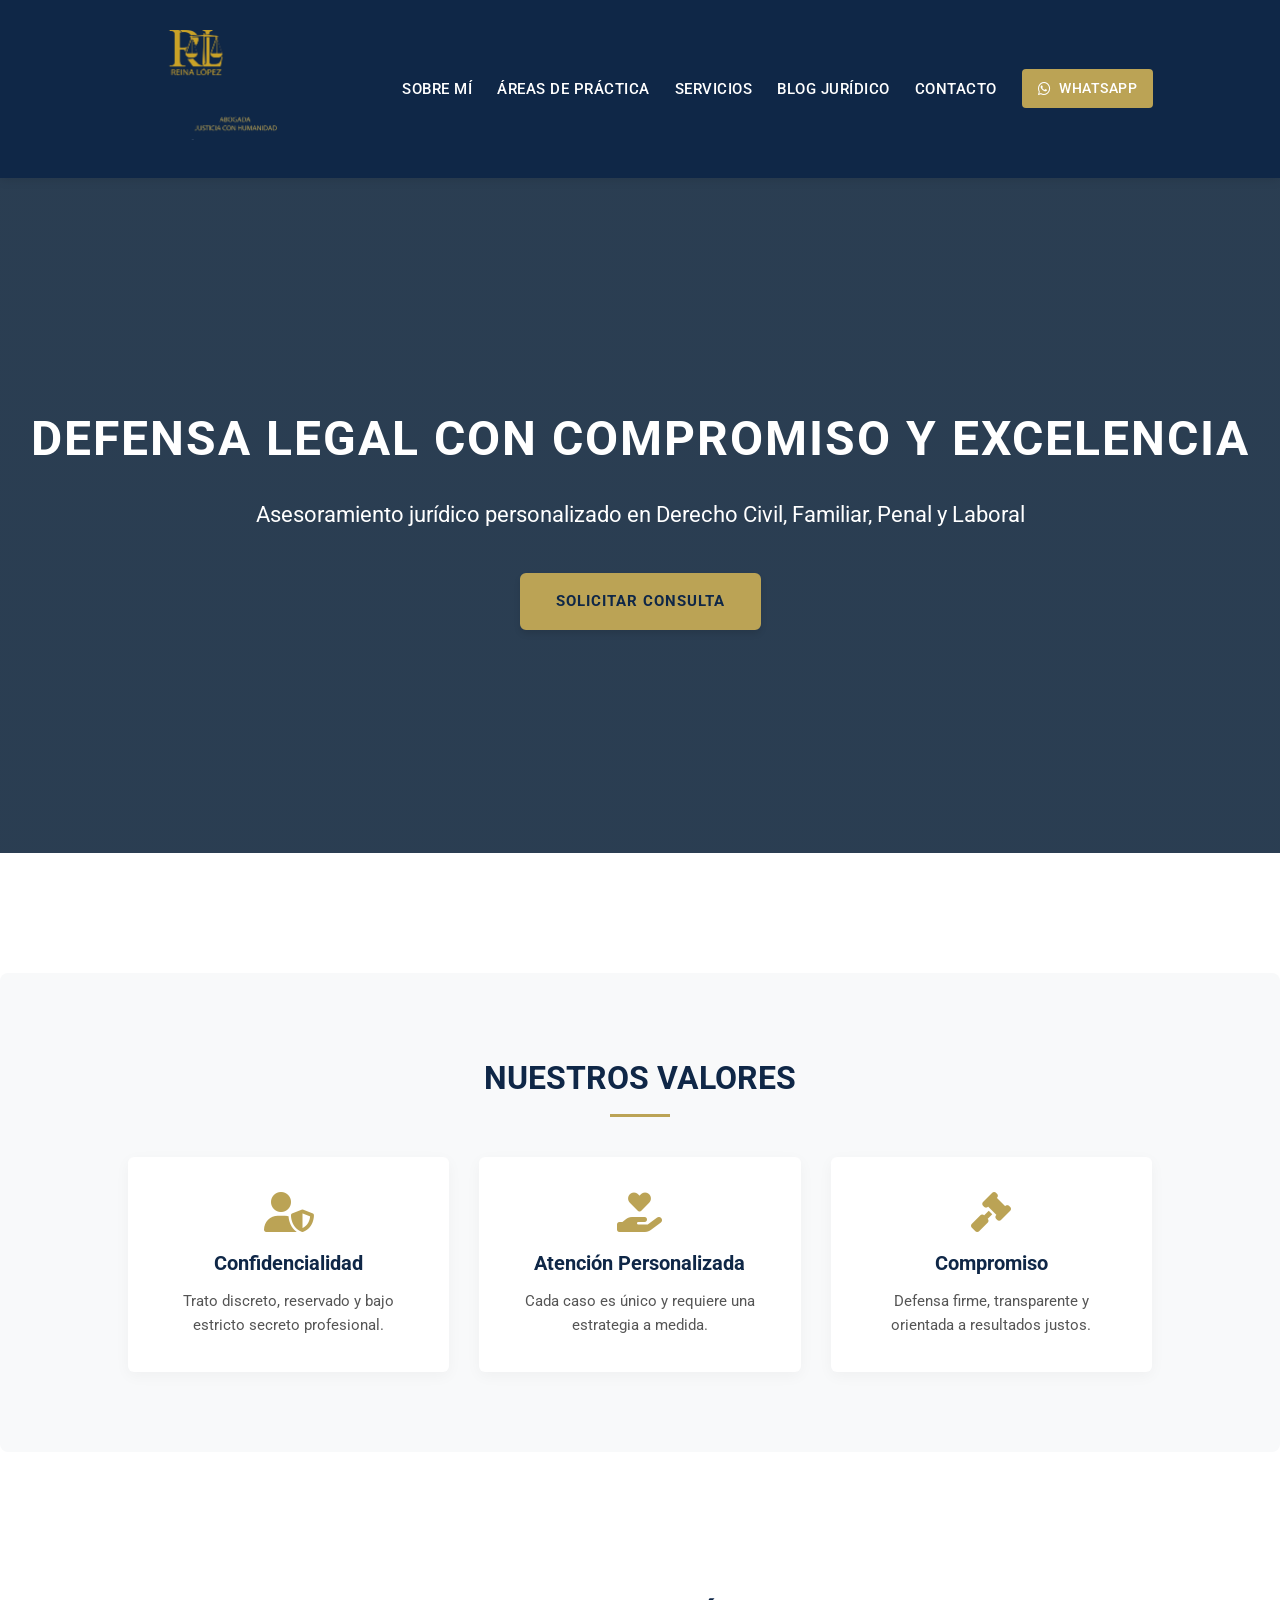
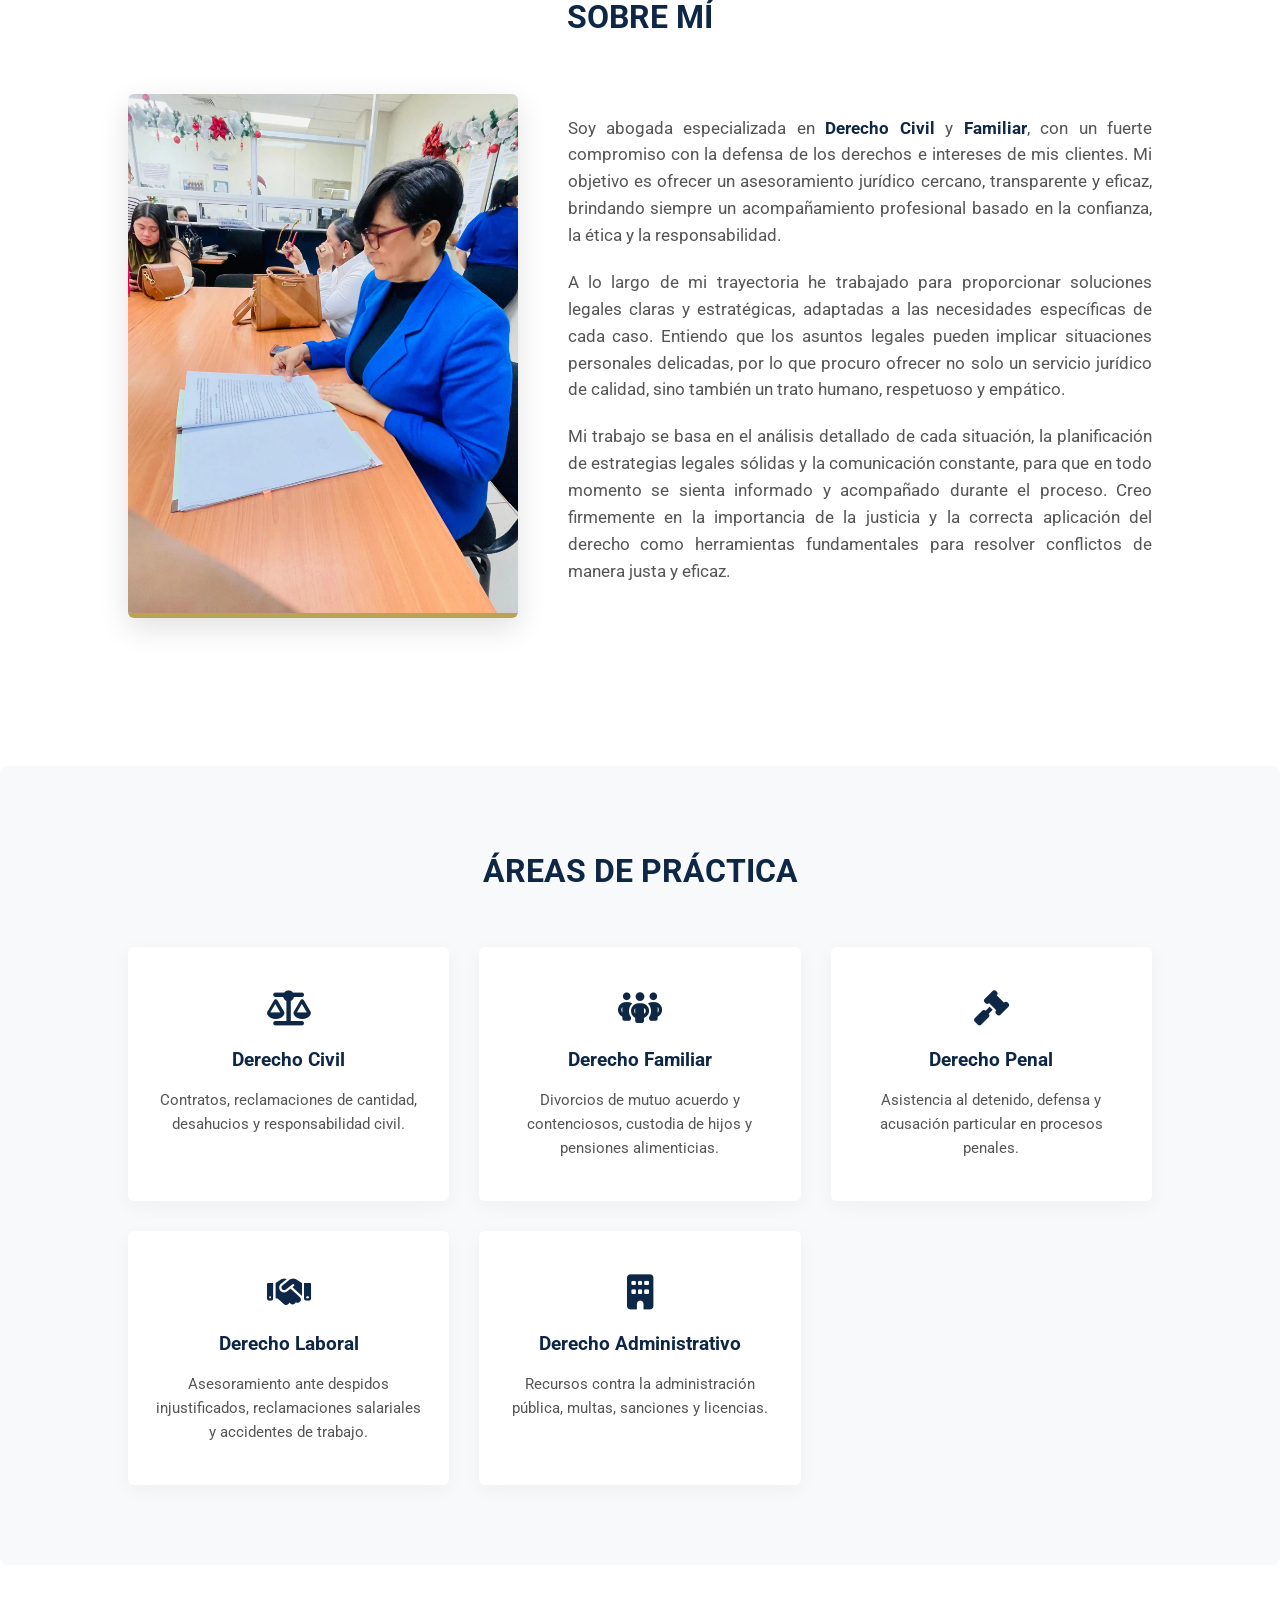
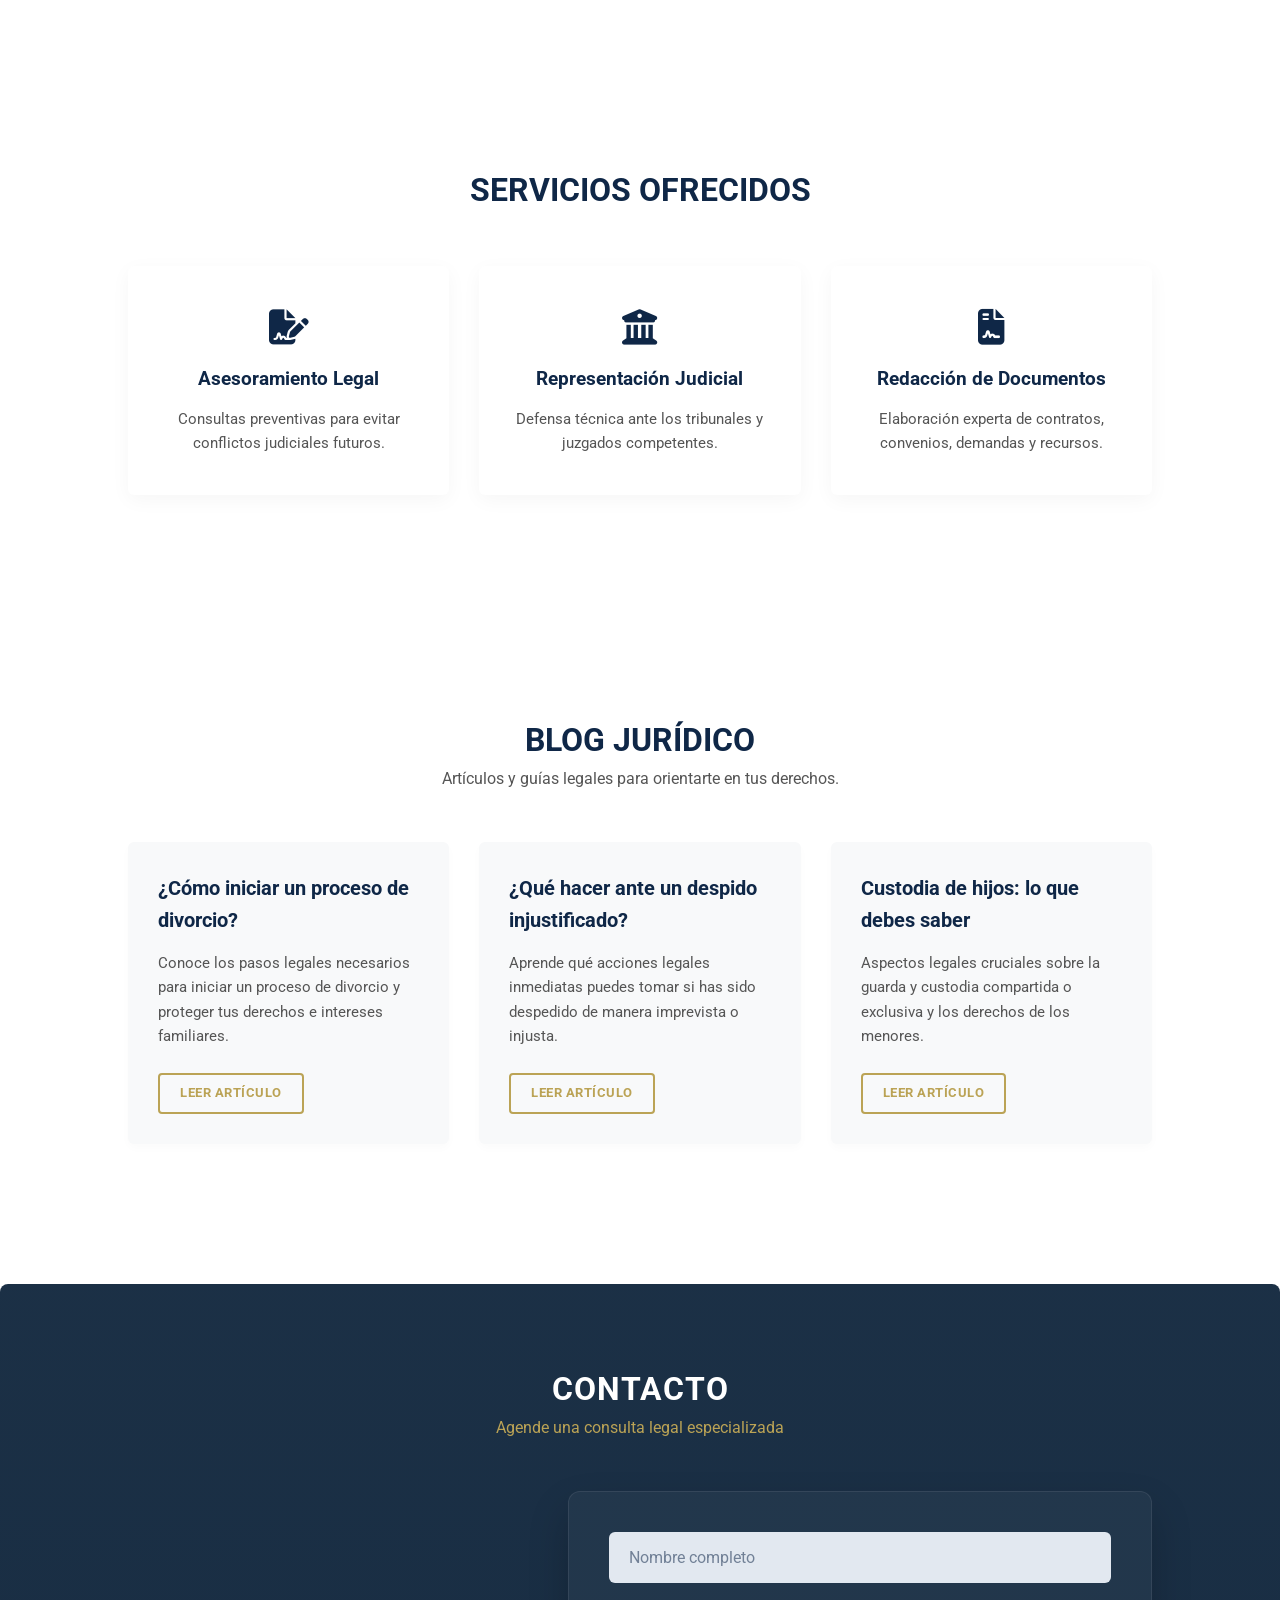
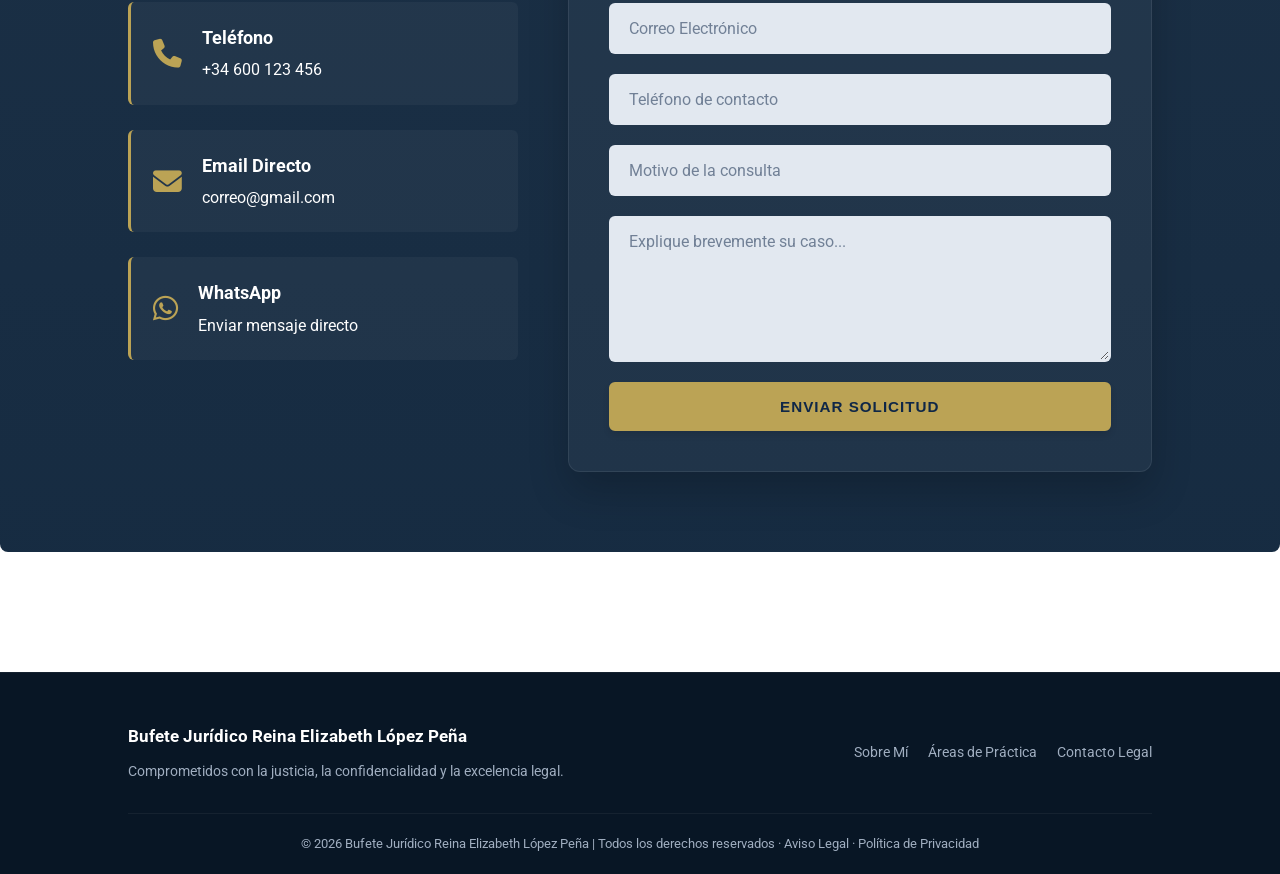
==== index.html @ 54a1da3b "Update logo image and fix HTML structure" ====
<!DOCTYPE html>
<html lang="es">
<head>
    <meta charset="UTF-8">
    <title>Abogada Reina Elisabeth López Peña | Bufete Jurídico</title>
    <meta name="viewport" content="width=device-width, initial-scale=1.0">
    <meta name="description" content="Asesoramiento jurídico personalizado con compromiso y excelencia. Especialista en Derecho Civil, Familiar, Penal y Laboral.">
    <link rel="stylesheet" href="styles.css">
    
    <link href="https://fonts.googleapis.com/css2?family=Roboto:wght@400;500;700&display=swap" rel="stylesheet">

    <link rel="stylesheet" href="https://cdnjs.cloudflare.com/ajax/libs/font-awesome/6.5.1/css/all.min.css">
</head>

<body>

    <nav>
        <div class="logo">
            <img src="img/logo_abogadaReinaLopez.png" class="logo-img" alt="Logotipo Bufete Jurídico López Peña">
        </div>

        <ul class="nav-links" id="navLinks">
            <li><a href="#nosotros">Sobre Mí</a></li>
            <li><a href="#areas">Áreas de Práctica</a></li>
            <li><a href="#servicios">Servicios</a></li>
            <li><a href="#blog">Blog Jurídico</a></li> <li><a href="#contacto">Contacto</a></li>
            
            <li class="mobile-whatsapp">
                <a href="https://wa.me/50489192938" target="_blank" rel="noopener" class="social-btn" aria-label="Contactar por WhatsApp con la abogada Reina Elisabeth López Peña">
                    <i class="fa-brands fa-whatsapp" aria-hidden="true"></i> WhatsApp
                </a>
            </li>
        </ul>
        <div class="hamburger" onclick="toggleMenu()" aria-label="Abrir menú de navegación">☰</div>
    </nav>

    <header class="hero">
        <div class="hero-content">
            <h1>DEFENSA LEGAL CON COMPROMISO Y EXCELENCIA</h1>
            <p>Asesoramiento jurídico personalizado en Derecho Civil, Familiar, Penal y Laboral</p>
            <a href="#contacto" class="btn">Solicitar Consulta</a>
        </div>
    </header>

    <section class="valores">
        <h2 class="title_valor">Nuestros Valores</h2>
        <div class="grid-1">
            <div class="valor-card">
                <i class="fa-solid fa-user-shield"></i>
                <h3 class="tex_valor">Confidencialidad</h3>
                <p class="text2-valor">Trato discreto, reservado y bajo estricto secreto profesional.</p>
            </div>
            <div class="valor-card">
                <i class="fa-solid fa-hand-holding-heart"></i>
                <h3 class="tex_valor">Atención Personalizada</h3>
                <p class="text2-valor">Cada caso es único y requiere una estrategia a medida.</p>
            </div>
            <div class="valor-card">
                <i class="fa-solid fa-gavel"></i>
                <h3 class="tex_valor">Compromiso</h3>
                <p class="text2-valor">Defensa firme, transparente y orientada a resultados justos.</p>
            </div>
        </div>
    </section>

    <section id="nosotros" class="about">
        <h2 class="about__title">Sobre Mí</h2>
        <div class="about__container">
            <div class="about__image">
                <img src="img/IMG-20251222-WA0001 (2).webp" alt="Abogada Reina Elisabeth López Peña" class="about__photo">
            </div>
            <div class="about__content">
                <p class="about__text">
                    Soy abogada especializada en <strong>Derecho Civil</strong> y <strong> Familiar</strong>, con un fuerte compromiso con la defensa de los derechos e intereses de mis clientes. Mi objetivo es ofrecer un asesoramiento jurídico cercano, transparente y eficaz, brindando siempre un acompañamiento profesional basado en la confianza, la ética y la responsabilidad.
                </p>
                <p class="about__text">
                    A lo largo de mi trayectoria he trabajado para proporcionar soluciones legales claras y estratégicas, adaptadas a las necesidades específicas de cada caso. Entiendo que los asuntos legales pueden implicar situaciones personales delicadas, por lo que procuro ofrecer no solo un servicio jurídico de calidad, sino también un trato humano, respetuoso y empático.
                </p>
                <p class="about__text">
                    Mi trabajo se basa en el análisis detallado de cada situación, la planificación de estrategias legales sólidas y la comunicación constante, para que en todo momento se sienta informado y acompañado durante el proceso. Creo firmemente en la importancia de la justicia y la correcta aplicación del derecho como herramientas fundamentales para resolver conflictos de manera justa y eficaz.
                </p>
            </div>
        </div>
    </section>

    <section id="areas" class="areas-section">
        <h2 class="text_area">Áreas de Práctica</h2>
        <div class="grid">
            <div class="card">
                <i class="fa-solid fa-scale-balanced" aria-hidden="true"></i>
                <h3>Derecho Civil</h3>
                <p>Contratos, reclamaciones de cantidad, desahucios y responsabilidad civil.</p>
            </div>
            <div class="card">
                <i class="fa-solid fa-people-group" aria-hidden="true"></i>
                <h3>Derecho Familiar</h3>
                <p>Divorcios de mutuo acuerdo y contenciosos, custodia de hijos y pensiones alimenticias.</p>
            </div>
            <div class="card">
                <i class="fa-solid fa-gavel" aria-hidden="true"></i>
                <h3>Derecho Penal</h3>
                <p>Asistencia al detenido, defensa y acusación particular en procesos penales.</p>
            </div>
            <div class="card">
                <i class="fa-solid fa-handshake" aria-hidden="true"></i>
                <h3>Derecho Laboral</h3>
                <p>Asesoramiento ante despidos injustificados, reclamaciones salariales y accidentes de trabajo.</p>
            </div>
            <div class="card">
                <i class="fa-solid fa-building" aria-hidden="true"></i> <h3>Derecho Administrativo</h3>
                <p>Recursos contra la administración pública, multas, sanciones y licencias.</p> </div>
        </div>
    </section>

    <section id="servicios" class="servicios-section">
        <h2 class="tex_service">Servicios Ofrecidos</h2>
        <div class="grid">
            <div class="card">
                <i class="fa-solid fa-file-signature" aria-hidden="true"></i>
                <h3>Asesoramiento Legal</h3>
                <p>Consultas preventivas para evitar conflictos judiciales futuros.</p>
            </div>
            <div class="card">
                <i class="fa-solid fa-building-columns" aria-hidden="true"></i>
                <h3>Representación Judicial</h3>
                <p>Defensa técnica ante los tribunales y juzgados competentes.</p>
            </div>
            <div class="card">
                <i class="fa-solid fa-file-contract" aria-hidden="true"></i>
                <h3>Redacción de Documentos</h3>
                <p>Elaboración experta de contratos, convenios, demandas y recursos.</p>
            </div>
        </div>
    </section>

    <section id="blog" class="blog-section">
        <h2 class="blog-title">Blog Jurídico</h2>
        <p class="blog-subtitle">Artículos y guías legales para orientarte en tus derechos.</p>

        <div class="blog-grid">
            <article class="blog-card">
                <h3>¿Cómo iniciar un proceso de divorcio?</h3>
                <p>Conoce los pasos legales necesarios para iniciar un proceso de divorcio y proteger tus derechos e intereses familiares.</p>
                <a href="#" class="blog-btn">Leer artículo</a>
            </article>

            <article class="blog-card">
                <h3>¿Qué hacer ante un despido injustificado?</h3>
                <p>Aprende qué acciones legales inmediatas puedes tomar si has sido despedido de manera imprevista o injusta.</p>
                <a href="#" class="blog-btn">Leer artículo</a>
            </article>

            <article class="blog-card">
                <h3>Custodia de hijos: lo que debes saber</h3>
                <p>Aspectos legales cruciales sobre la guarda y custodia compartida o exclusiva y los derechos de los menores.</p>
                <a href="#" class="blog-btn">Leer artículo</a>
            </article>
        </div>
    </section>

    <section id="contacto" class="contacto-section">
        <h2 class="contact-title">Contacto</h2>
        <p class="contact-subtitle">Agende una consulta legal especializada</p>

        <div class="contact-wrapper">
            <div class="contact-left">
                <div class="contact-card">
                    <i class="fa-solid fa-phone" aria-hidden="true"></i>
                    <div>
                        <h4>Teléfono</h4>
                        <p><a href="tel:+34600123456">+34 600 123 456</a></p>
                    </div>
                </div>

                <div class="contact-card">
                    <i class="fa-solid fa-envelope" aria-hidden="true"></i>
                    <div>
                        <h4>Email Directo</h4>
                        <p><a href="mailto:correo@gmail.com">correo@gmail.com</a></p>
                    </div>
                </div>

                <div class="contact-card">
                    <i class="fa-brands fa-whatsapp" aria-hidden="true"></i>
                    <div>
                        <h4>WhatsApp</h4>
                        <p><a href="https://wa.me/34600123456" target="_blank" rel="noopener">Enviar mensaje directo</a></p>
                    </div>
                </div>
            </div>

            <div class="contact-right">
                <form class="contact-form" action="enviar_contacto.php" method="POST" id="contactoForm">
                    <input type="text" name="nombre" placeholder="Nombre completo" required>
                    <input type="email" name="email" id="email" placeholder="Correo Electrónico" required>
                    <input type="tel" name="telefono" placeholder="Teléfono de contacto">
                    <input type="text" name="asunto" placeholder="Motivo de la consulta">
                    <textarea name="mensaje" rows="6" placeholder="Explique brevemente su caso..." required></textarea>
                    <button type="submit" class="btn">Enviar Solicitud</button>
                </form>
            </div>
        </div>
    </section>

    <footer class="footer">
        <div class="footer-top">
            <div class="footer-info">
                <h3>Bufete Jurídico Reina Elizabeth López Peña</h3>
                <p>Comprometidos con la justicia, la confidencialidad y la excelencia legal.</p>
            </div>
            <div class="footer-links">
                <a href="#nosotros">Sobre Mí</a>
                <a href="#areas">Áreas de Práctica</a>
                <a href="#contacto">Contacto Legal</a>
            </div>
        </div>
        <div class="footer-bottom">
            &copy; 2026 Bufete Jurídico Reina Elizabeth López Peña | Todos los derechos reservados &middot; 
            <a href="/aviso_legal.html">Aviso Legal</a> &middot; 
            <a href="/politicas_privacidad.html">Política de Privacidad</a>
        </div>
    </footer>

    <script>
        function toggleMenu() {
            document.getElementById("navLinks").classList.toggle("active");
        }
    </script>

</body>
</html>
---- styles.css ----
/* ==========================================================================
   1. VARIABLES DE COLOR, FUENTES Y ESPACIADOS
   ========================================================================== */
:root {
--primary-color:#0F2747;
    /* Azul marino profundo (Autoridad) */
    --secondary-color: #bba355;
    /* Tu dorado corporativo #bba355 */
    --text-dark: #222222;
    /* Gris casi negro para textos */
    --text-light: #555555;
    /* Gris medio para descripciones */
    --bg-light: #f8f9fa;
    /* Fondo gris limpio */
    --bg-white: #ffffff;
    --transition: all 0.3s cubic-bezier(0.25, 0.8, 0.25, 1);
    --section-spacing: 120px;
    /* Espaciado generoso entre secciones */
}

* {
    margin: 0;
    padding: 0;
    box-sizing: border-box;
}

body {
    font-family: 'Roboto', sans-serif;
    color: var(--text-dark);
    line-height: 1.6;
    background-color: var(--bg-white);
}

a {
    text-decoration: none;
    color: inherit;
    transition: var(--transition);
}

/* ==========================================================================
   2. MENÚ DE NAVEGACIÓN (Navbar)
   ========================================================================== */
nav {
    display: flex;
    justify-content: space-around;
    align-items: center;
    padding: 10px 5%;
    background-color: var(--primary-color);
    position: sticky;
    top: 0;
    z-index: 1000;
    box-shadow: 0 2px 10px rgba(0, 0, 0, 0.1);
}


.logo img {
    height: 150px;
    width: 150px;
    object-fit: contain;
}

.nav-links {
    display: flex;
    align-items: center;
    list-style: none;
    gap: 25px;
}

.nav-links a {
    color: var(--bg-white);
    font-weight: 500;
    font-size: 0.95rem;
    text-transform: uppercase;
    letter-spacing: 0.5px;
}

.nav-links a:hover {
    color: var(--secondary-color);
}

/* Botón de WhatsApp integrado en menú */
.mobile-whatsapp .social-btn {
    background-color: #bba355;
    color: white;
    padding: 8px 16px;
    border-radius: 4px;
    display: flex;
    align-items: center;
    gap: 8px;
    font-size: 0.9rem;


}

.mobile-whatsapp .social-btn:hover {
    background-color: #eedca1;
    color: white;
}

.hamburger {
    display: none;
    font-size: 1.8rem;
    color: var(--bg-white);
    cursor: pointer;
}

/* ==========================================================================
   3. SECCIÓN HERO (Header con Imagen Distintiva Premium)
   ========================================================================== */
.hero {
    /* Superposición oscura elegante + Imagen distintiva (mazo de la justicia y libros de derecho) */
    background: linear-gradient(rgba(13, 35, 58, 0.88), rgba(13, 35, 58, 0.88)),
        url('https://images.unsplash.com/photo-1589829545856-d10d557cf95f?q=80&w=1920&auto=format&fit=crop') no-repeat center center/cover;
    height: 75vh;
    display: flex;
    align-items: center;
    justify-content: center;
    text-align: center;
    padding: 0 20px;
    margin-bottom: var(--section-spacing);
    /* Separación controlada */
}

.hero-content h1 {
    color: var(--bg-white);
    font-size: 3rem;
    letter-spacing: 2px;
    margin-bottom: 20px;
    font-weight: 700;
}

.hero-content p {
    color: #fff;
    font-size: 1.4rem;
    margin-bottom: 40px;
    font-weight: 400;
}

/* BOTÓN GLOBAL DORADO */
.btn {
    display: inline-block;
    background-color: var(--secondary-color);
    color: var(--primary-color);
    padding: 14px 34px;
    font-weight: 700;
    text-transform: uppercase;
    font-size: 0.95rem;
    letter-spacing: 1px;
    border-radius: 6px;
    border: 2px solid var(--secondary-color);
    cursor: pointer;
    transition: var(--transition);
    box-shadow: 0 4px 6px rgba(0, 0, 0, 0.1);
}

.btn:hover {
    background-color: transparent;
    color: var(--secondary-color);
    transform: translateY(-2px);
    box-shadow: 0 6px 15px rgba(187, 163, 85, 0.4);
}

/* ==========================================================================
   4. SECCIÓN VALORES
   ========================================================================== */
.valores {
    padding: 80px 10%;
    background-color: var(--bg-light);
    text-align: center;
    margin-bottom: var(--section-spacing);
    border-radius: 8px;
}

.title_valor {
    font-size: 2rem;
    color: var(--primary-color);
    margin-bottom: 40px;
    position: relative;
    text-transform: uppercase;
}

.title_valor::after {
    content: '';
    display: block;
    width: 60px;
    height: 3px;
    background-color: var(--secondary-color);
    margin: 10px auto 0;
}

.grid-1 {
    display: grid;
    grid-template-columns: repeat(auto-fit, minmax(280px, 1fr));
    gap: 30px;
}

.valor-card {
    background: var(--bg-white);
    padding: 35px 30px;
    border-radius: 6px;
    box-shadow: 0 4px 15px rgba(0, 0, 0, 0.04);
}

.valor-card i {
    font-size: 2.5rem;
    color: var(--secondary-color);
    margin-bottom: 15px;
}

.tex_valor {
    font-size: 1.25rem;
    color: var(--primary-color);
    margin-bottom: 10px;
}

.text2-valor {
    color: var(--text-light);
    font-size: 0.95rem;
}

/* ==========================================================================
   5. SECCIÓN SOBRE MÍ (About)
   ========================================================================== */
.about {
    padding: 20px 10%;
    margin-bottom: var(--section-spacing);
}

.about__title {
    font-size: 2rem;
    color: var(--primary-color);
    text-align: center;
    margin-bottom: 50px;
    text-transform: uppercase;
}

.about__container {
    display: flex;
    align-items: center;
    gap: 50px;
}

.about__image {
    flex: 1;
    text-align: center;
}

.about__photo {
    max-width: 100%;
    height: auto;
    border-radius: 6px;
    box-shadow: 0 10px 30px rgba(0, 0, 0, 0.12);
    border-bottom: 5px solid var(--secondary-color);
}

.about__content {
    flex: 1.5;
}

.about__text {
    color: var(--text-light);
    font-size: 1.05rem;
    margin-bottom: 20px;
    text-align: justify;
}

.about__text strong {
    color: var(--primary-color);
}

/* ==========================================================================
   6. GRID DE TARJETAS (Áreas y Servicios)
   ========================================================================== */
.areas-section,
.servicios-section {
    padding: 80px 10%;
    margin-bottom: var(--section-spacing);
}

.areas-section {
    background-color: var(--bg-light);
    border-radius: 8px;
}

.text_area,
.tex_service {
    font-size: 2rem;
    color: var(--primary-color);
    text-align: center;
    margin-bottom: 50px;
    text-transform: uppercase;
}

.grid {
    display: grid;
    grid-template-columns: repeat(auto-fit, minmax(250px, 1fr));
    gap: 30px;
}

.card {
    background-color: var(--bg-white);
    padding: 40px 25px;
    border-radius: 6px;
    text-align: center;
    box-shadow: 0 5px 20px rgba(0, 0, 0, 0.04);
    border-top: 3px solid transparent;
    transition: var(--transition);
}

.card:hover {
    transform: translateY(-5px);
    border-top: 3px solid var(--secondary-color);
    box-shadow: 0 12px 25px rgba(0, 0, 0, 0.08);
}

.card i {
    font-size: 2.2rem;
    color: var(--primary-color);
    margin-bottom: 20px;
}

.card h3 {
    font-size: 1.2rem;
    color: var(--primary-color);
    margin-bottom: 12px;
}

.card p {
    color: var(--text-light);
    font-size: 0.95rem;
}

/* ==========================================================================
   7. SECCIÓN BLOG JURÍDICO
   ========================================================================== */
.blog-section {
    padding: 20px 10%;
    text-align: center;
    margin-bottom: var(--section-spacing);
}

.blog-title {
    font-size: 2rem;
    color: var(--primary-color);
    text-transform: uppercase;
}

.blog-subtitle {
    color: var(--text-light);
    margin-bottom: 50px;
}

.blog-grid {
    display: grid;
    grid-template-columns: repeat(auto-fit, minmax(300px, 1fr));
    gap: 30px;
}

.blog-card {
    background: var(--bg-light);
    padding: 30px;
    border-radius: 6px;
    text-align: left;
    display: flex;
    flex-direction: column;
    justify-content: space-between;
    box-shadow: 0 4px 10px rgba(0, 0, 0, 0.02);
}

.blog-card h3 {
    color: var(--primary-color);
    font-size: 1.25rem;
    margin-bottom: 15px;
}

.blog-card p {
    color: var(--text-light);
    font-size: 0.95rem;
    margin-bottom: 25px;
}

.blog-btn {
    display: inline-block;
    align-self: flex-start;
    background-color: transparent;
    color: var(--secondary-color);
    padding: 8px 20px;
    border: 2px solid var(--secondary-color);
    border-radius: 4px;
    font-weight: 700;
    text-transform: uppercase;
    font-size: 0.8rem;
    letter-spacing: 0.5px;
}

.blog-btn:hover {
    background-color: var(--secondary-color);
    color: var(--primary-color);
    transform: translateY(-1px);
}

/* ==========================================================================
   8. SECCIÓN CONTACTO (Inputs Claros Destacados)
   ========================================================================== */
.contacto-section {
    padding: 80px 10%;
    /* Fondo con imagen legal sutilmente oscurecida */
    background: linear-gradient(rgba(13, 35, 58, 0.94), rgba(13, 35, 58, 0.96)),
        url('https://images.unsplash.com/photo-1589829545856-d10d557cf95f?q=80&w=1000&auto=format&fit=crop') no-repeat center center/cover;
    color: var(--bg-white);
    margin-bottom: var(--section-spacing);
    /* Mantiene alejado el footer */
    border-radius: 8px;
}

.contact-title {
    font-size: 2rem;
    text-align: center;
    text-transform: uppercase;
    letter-spacing: 1px;
}

.contact-subtitle {
    text-align: center;
    color: var(--secondary-color);
    margin-bottom: 50px;
}

.contact-wrapper {
    display: flex;
    gap: 50px;
    align-items: center;
}

.contact-left {
    flex: 1;
    display: flex;
    flex-direction: column;
    gap: 25px;
}

.contact-card {
    background-color: rgba(255, 255, 255, 0.04);
    padding: 22px;
    border-radius: 6px;
    display: flex;
    align-items: center;
    gap: 20px;
    border-left: 3px solid var(--secondary-color);
}

.contact-card i {
    font-size: 1.8rem;
    color: var(--secondary-color);
}

.contact-card h4 {
    font-size: 1.1rem;
    margin-bottom: 5px;
}

.contact-card p a:hover {
    color: var(--secondary-color);
}

.contact-right {
    flex: 1.5;
}

.contact-form {
    display: flex;
    flex-direction: column;
    gap: 20px;
    background: rgba(255, 255, 255, 0.04);
    padding: 40px;
    border-radius: 12px;
    border: 1px solid rgba(255, 255, 255, 0.08);
    box-shadow: 0 20px 40px rgba(0, 0, 0, 0.2);
}

/* Inputs claros que contrastan perfectamente */
.contact-form input,
.contact-form textarea {
    width: 100%;
    padding: 14px 18px;
    background-color: #e2e8f0;
    /* Gris claro que rompe el "bloque oscuro" */
    border: 2px solid transparent;
    border-radius: 6px;
    font-size: 1rem;
    font-family: inherit;
    color: #1a202c;
    /* Texto oscuro legible */
    transition: var(--transition);
}

.contact-form input::placeholder,
.contact-form textarea::placeholder {
    color: #718096;
}

.contact-form input:focus,
.contact-form textarea:focus {
    outline: none;
    background-color: var(--bg-white);
    /* Blanco puro cuando se activa */
    border: 2px solid var(--secondary-color);
    box-shadow: 0 0 12px rgba(187, 163, 85, 0.2);
}

.contact-form .btn {
    width: 100%;
}

/* ==========================================================================
   9. PIE DE PÁGINA (Footer Completamente Aislado)
   ========================================================================== */
.footer {
    background-color: #081625;
    color: #a0aec0;
    padding: 50px 10% 20px;
    font-size: 0.9rem;
    border-top: 1px solid rgba(255, 255, 255, 0.05);
}

.footer-top {
    display: flex;
    justify-content: space-between;
    align-items: center;
    border-bottom: 1px solid rgba(255, 255, 255, 0.05);
    padding-bottom: 30px;
    margin-bottom: 20px;
}

.footer-info h3 {
    color: var(--bg-white);
    margin-bottom: 10px;
}

.footer-links {
    display: flex;
    gap: 20px;
}

.footer-links a:hover {
    color: var(--secondary-color);
}

.footer-bottom {
    text-align: center;
    font-size: 0.8rem;
}

.footer-bottom a {
    color: #a0aec0;
}

.footer-bottom a:hover {
    color: var(--secondary-color);
}

/* ==========================================================================
   10. RESPONSIVE DESIGN (Adaptación para móviles)
   ========================================================================== */
@media (max-width: 968px) {
    :root {
        --section-spacing: 70px;
        /* En móviles el espacio se reduce ligeramente */
    }

    .about__container,
    .contact-wrapper {
        flex-direction: column;
        gap: 30px;
    }

    .hero-content h1 {
        font-size: 2.2rem;
    }

    .hero-content p {
        font-size: 1.1rem;
    }

    .hamburger {
        display: block;
    }

    .nav-links {
        display: none;
        flex-direction: column;
        position: absolute;
        top: 100%;
        left: 0;
        width: 100%;
        background-color: var(--primary-color);
        padding: 20px;
        box-shadow: 0 4px 10px rgba(0, 0, 0, 0.1);
    }

    .nav-links.active {
        display: flex;
    }

    /* ==========================================
           FORZAR FOOTER EN DOS COLUMNAS EN MÓVIL
           ========================================== */
    html body .footer {
        padding: 40px 20px 20px !important;
        text-align: center !important;
    }

    html body .footer-top {
        flex-direction: column !important;
        align-items: center !important;
        text-align: center !important;
        gap: 30px !important;
    }

    html body .footer-info {
        width: 100% !important;
        margin-bottom: 10px !important;
    }

    /* Transformamos los enlaces en una cuadrícula limpia de 2 columnas */
    html body .footer-links {
        display: grid !important;
        grid-template-columns: repeat(2, 1fr) !important;
        gap: 16px 30px !important;
        /* 16px de espacio arriba/abajo y 30px entre columnas */
        justify-items: center !important;
        align-items: center !important;
        width: 100% !important;
        max-width: 320px !important;
        /* Para que no se estiren de más en pantallas medianas */
        margin: 0 auto !important;
        /* Centra todo el bloque de dos columnas */
    }

    html body .footer-links a {
        display: block !important;
        text-align: center !important;
        white-space: nowrap !important;
        /* Evita que los nombres de los enlaces se corten feo */
        font-size: 0.95rem !important;
    }
}
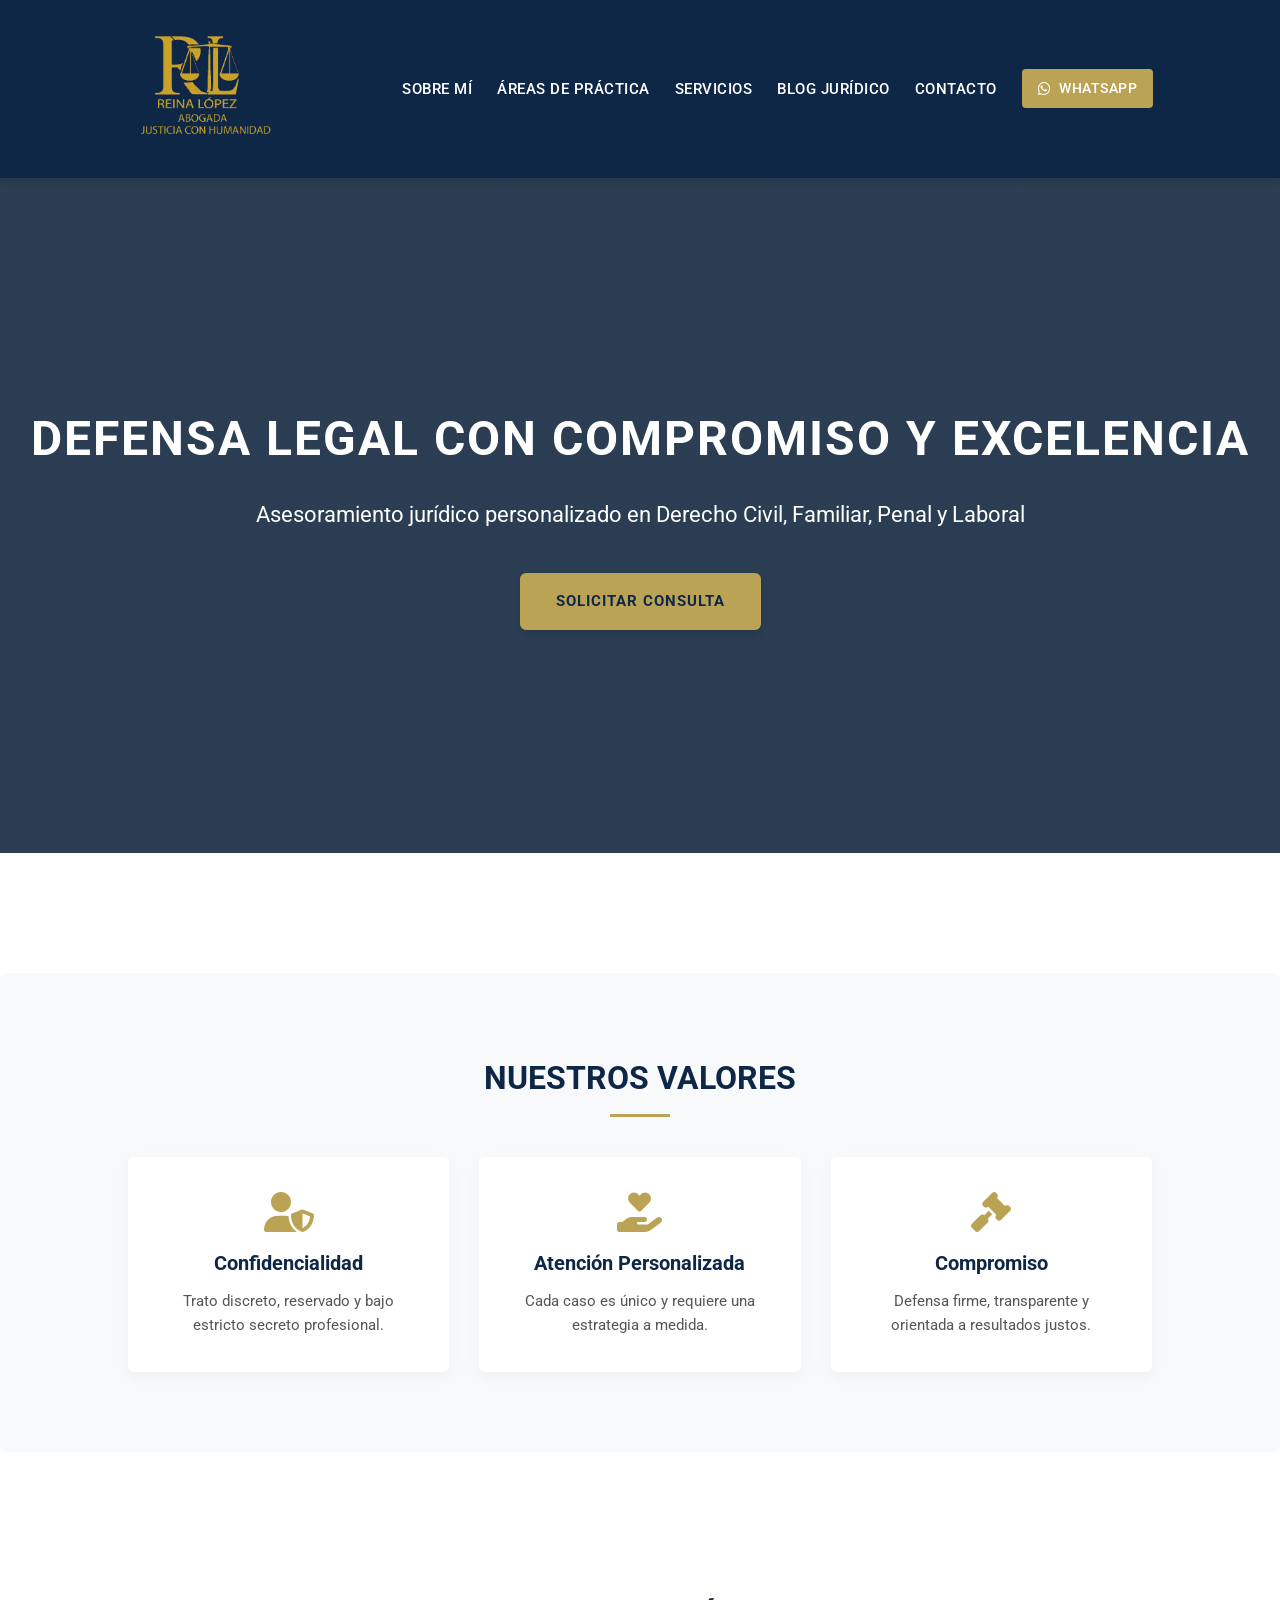
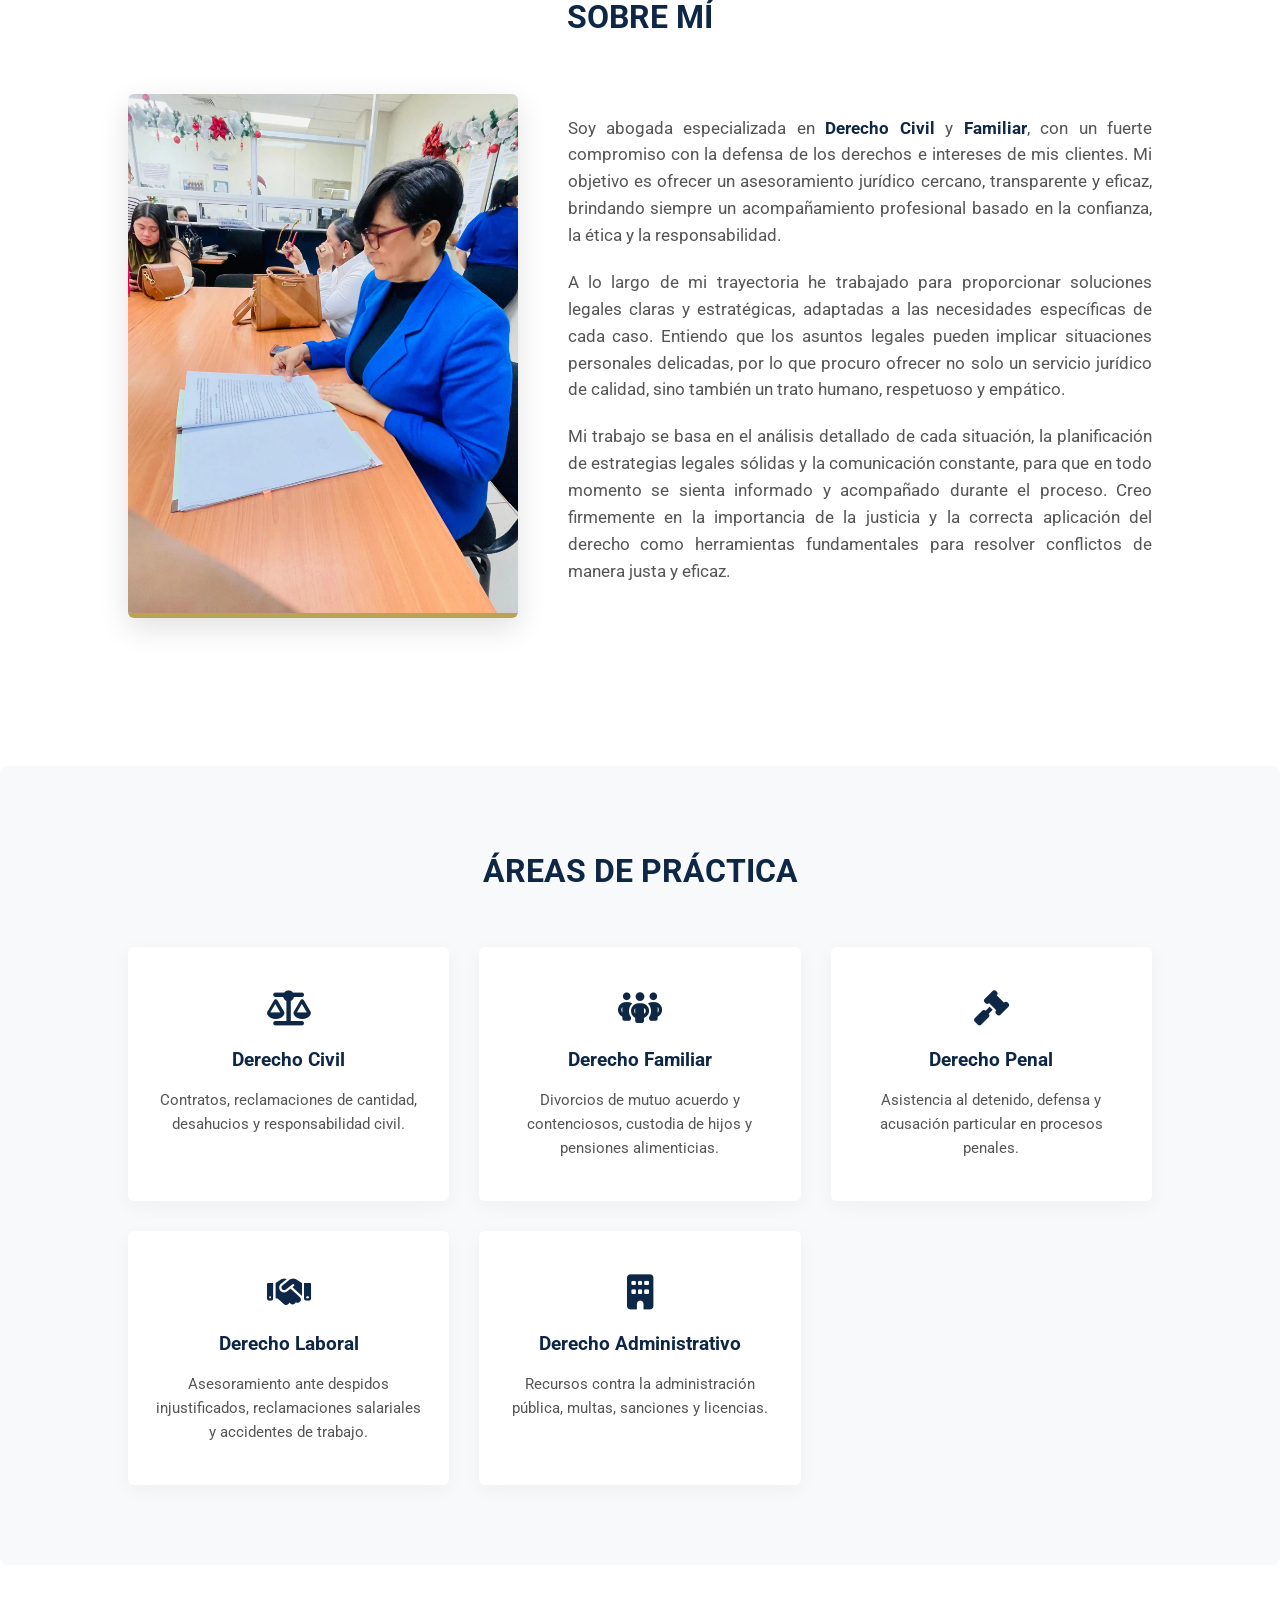
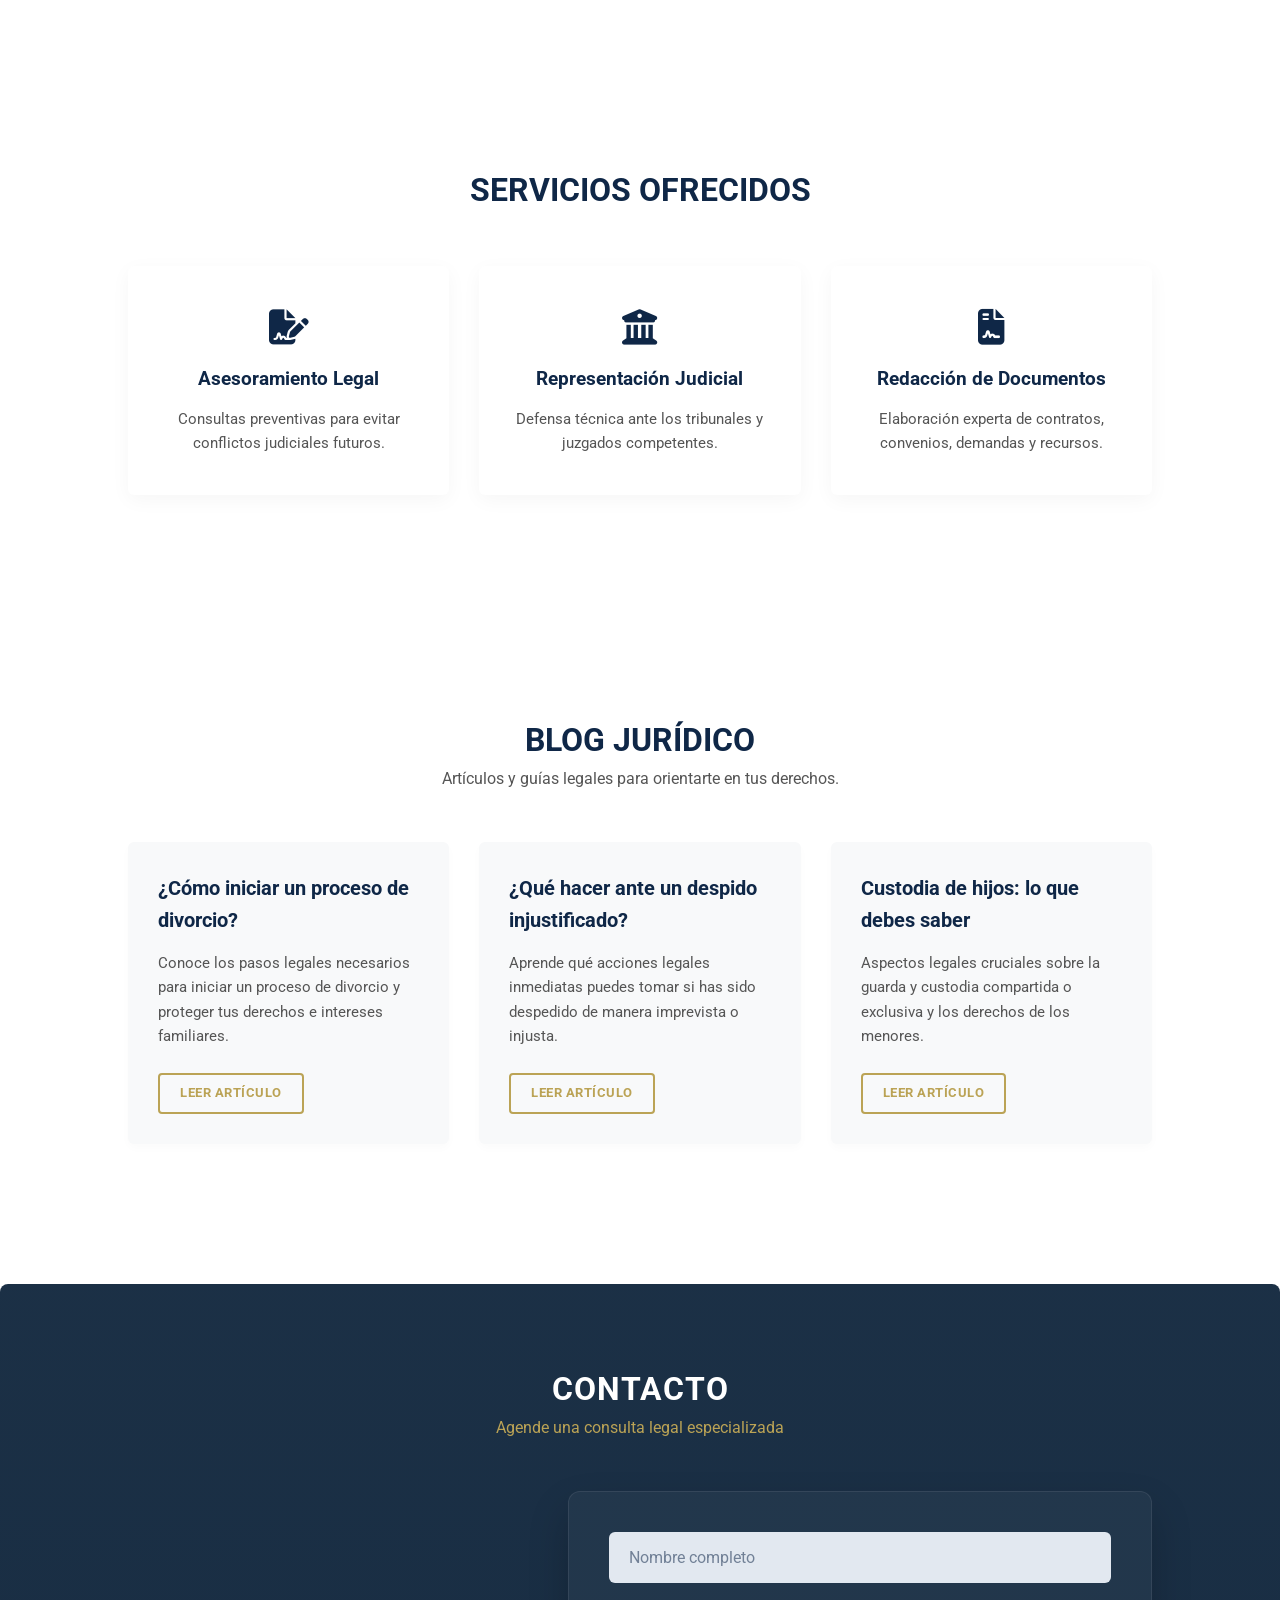
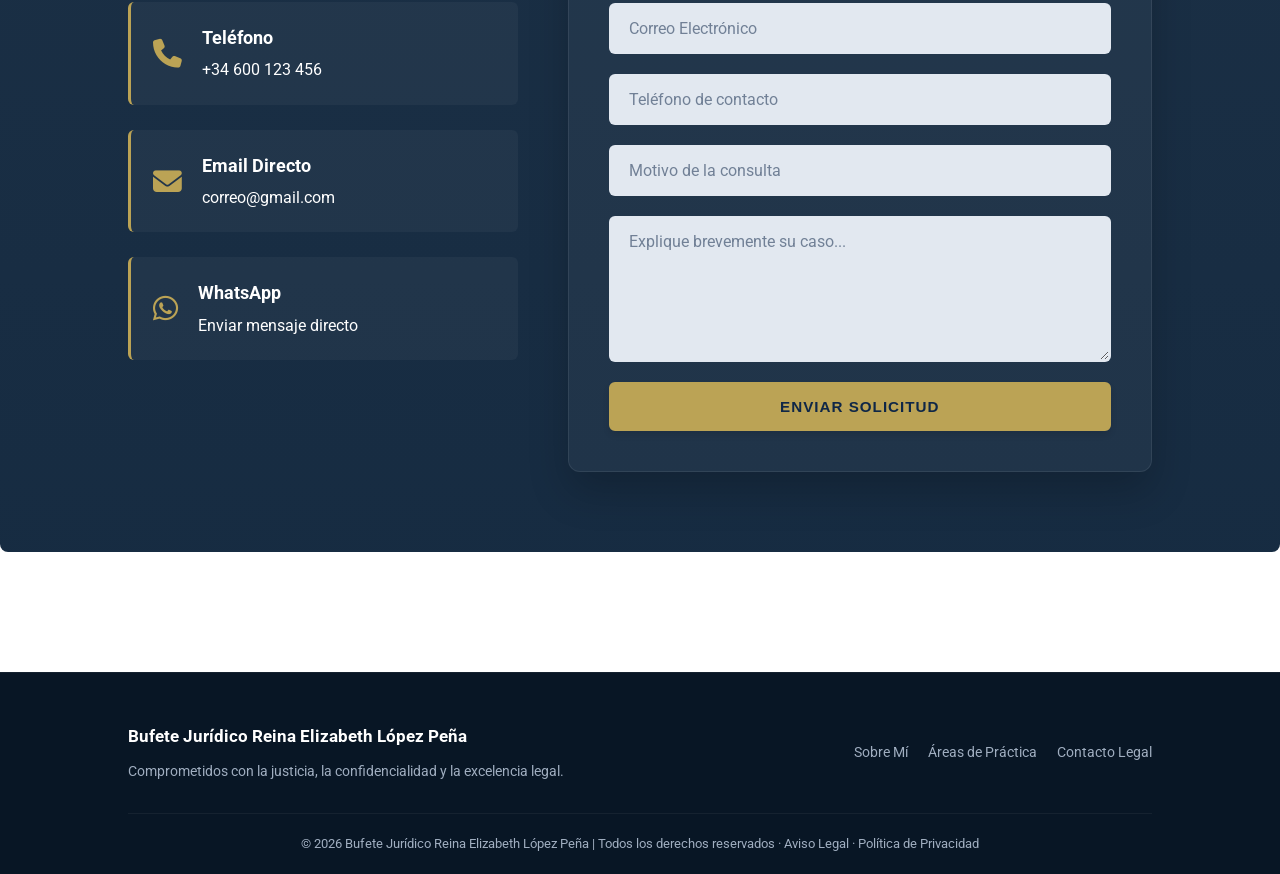
==== commit 5b5cc840: "Update index.html" ====
--- a/index.html
+++ b/index.html
@@ -16,7 +16,7 @@
 
     <nav>
         <div class="logo">
-            <img src="img/logo_abogadaReinaLopez.png" class="logo-img" alt="Logotipo Bufete Jurídico López Peña">
+            <img src="img/logo_Reina_López.png" class="logo-img" alt="Logotipo Bufete Jurídico López Peña">
         </div>
 
         <ul class="nav-links" id="navLinks">
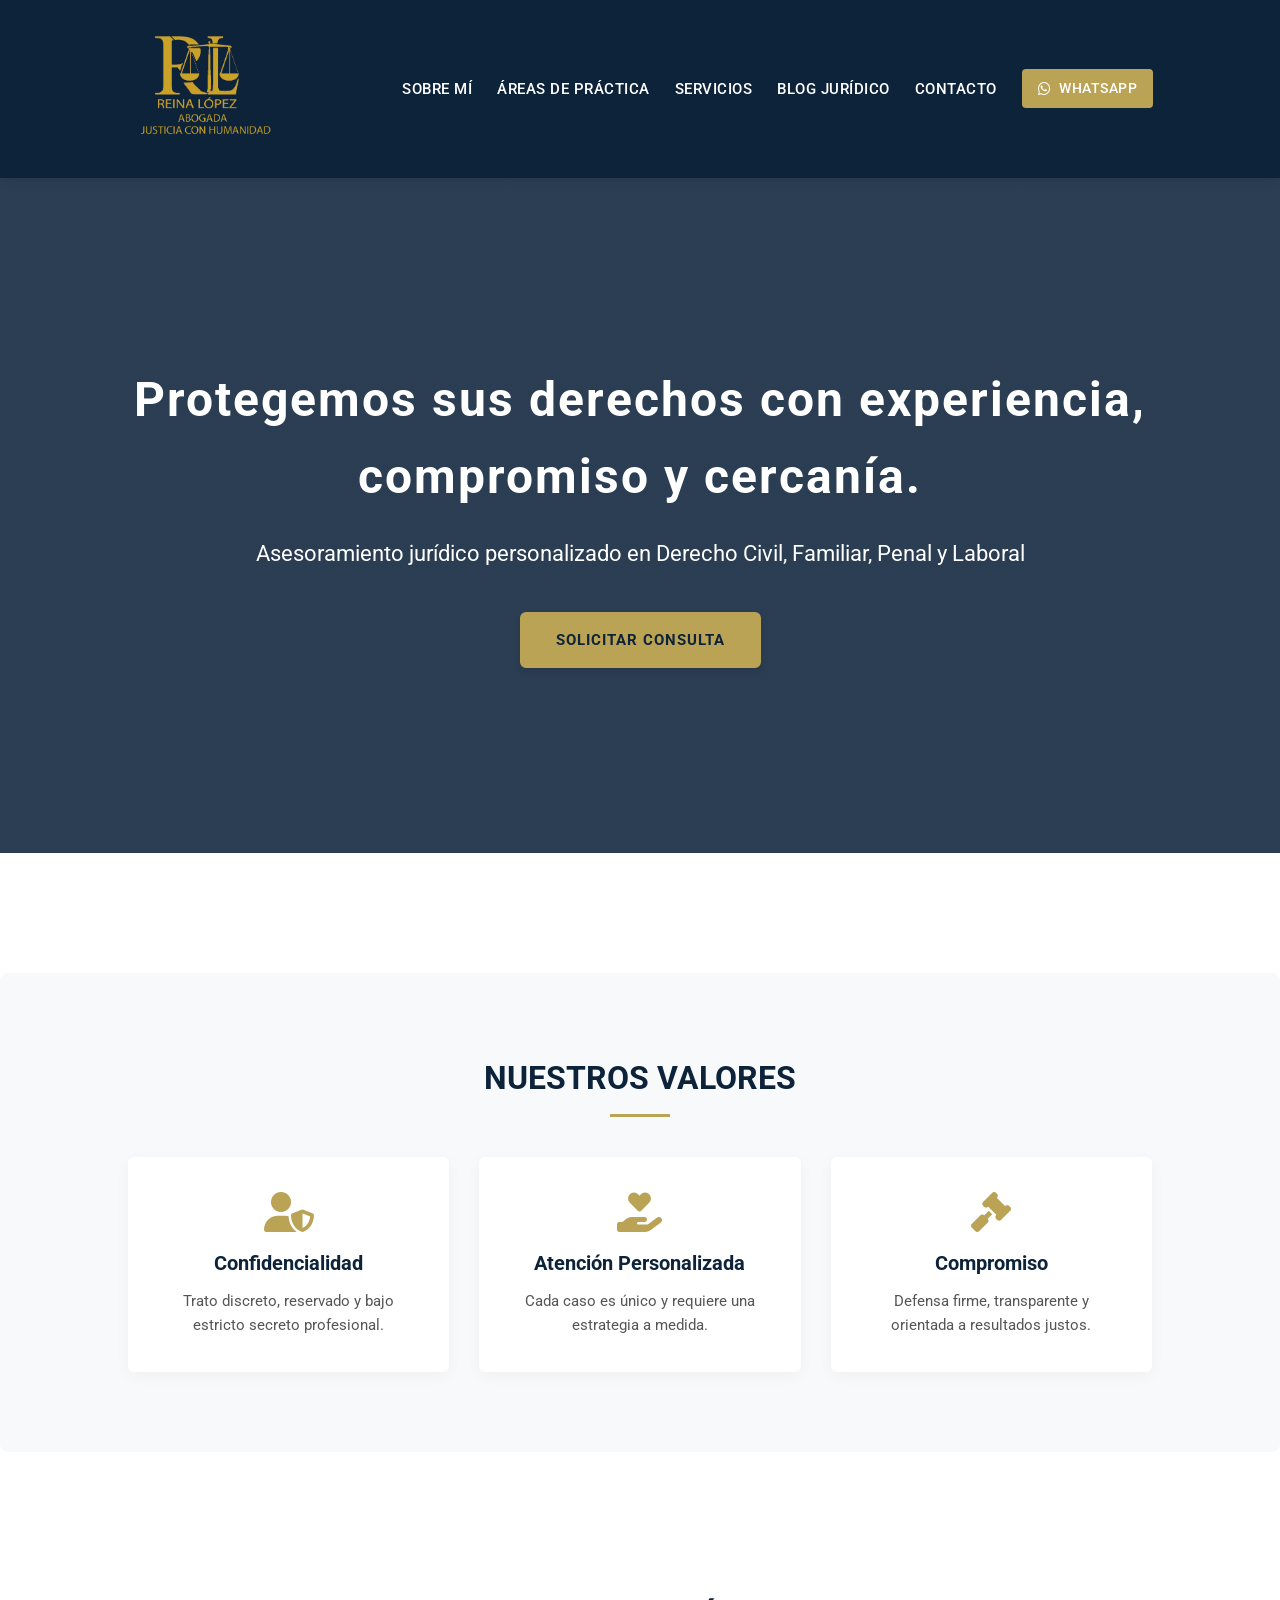
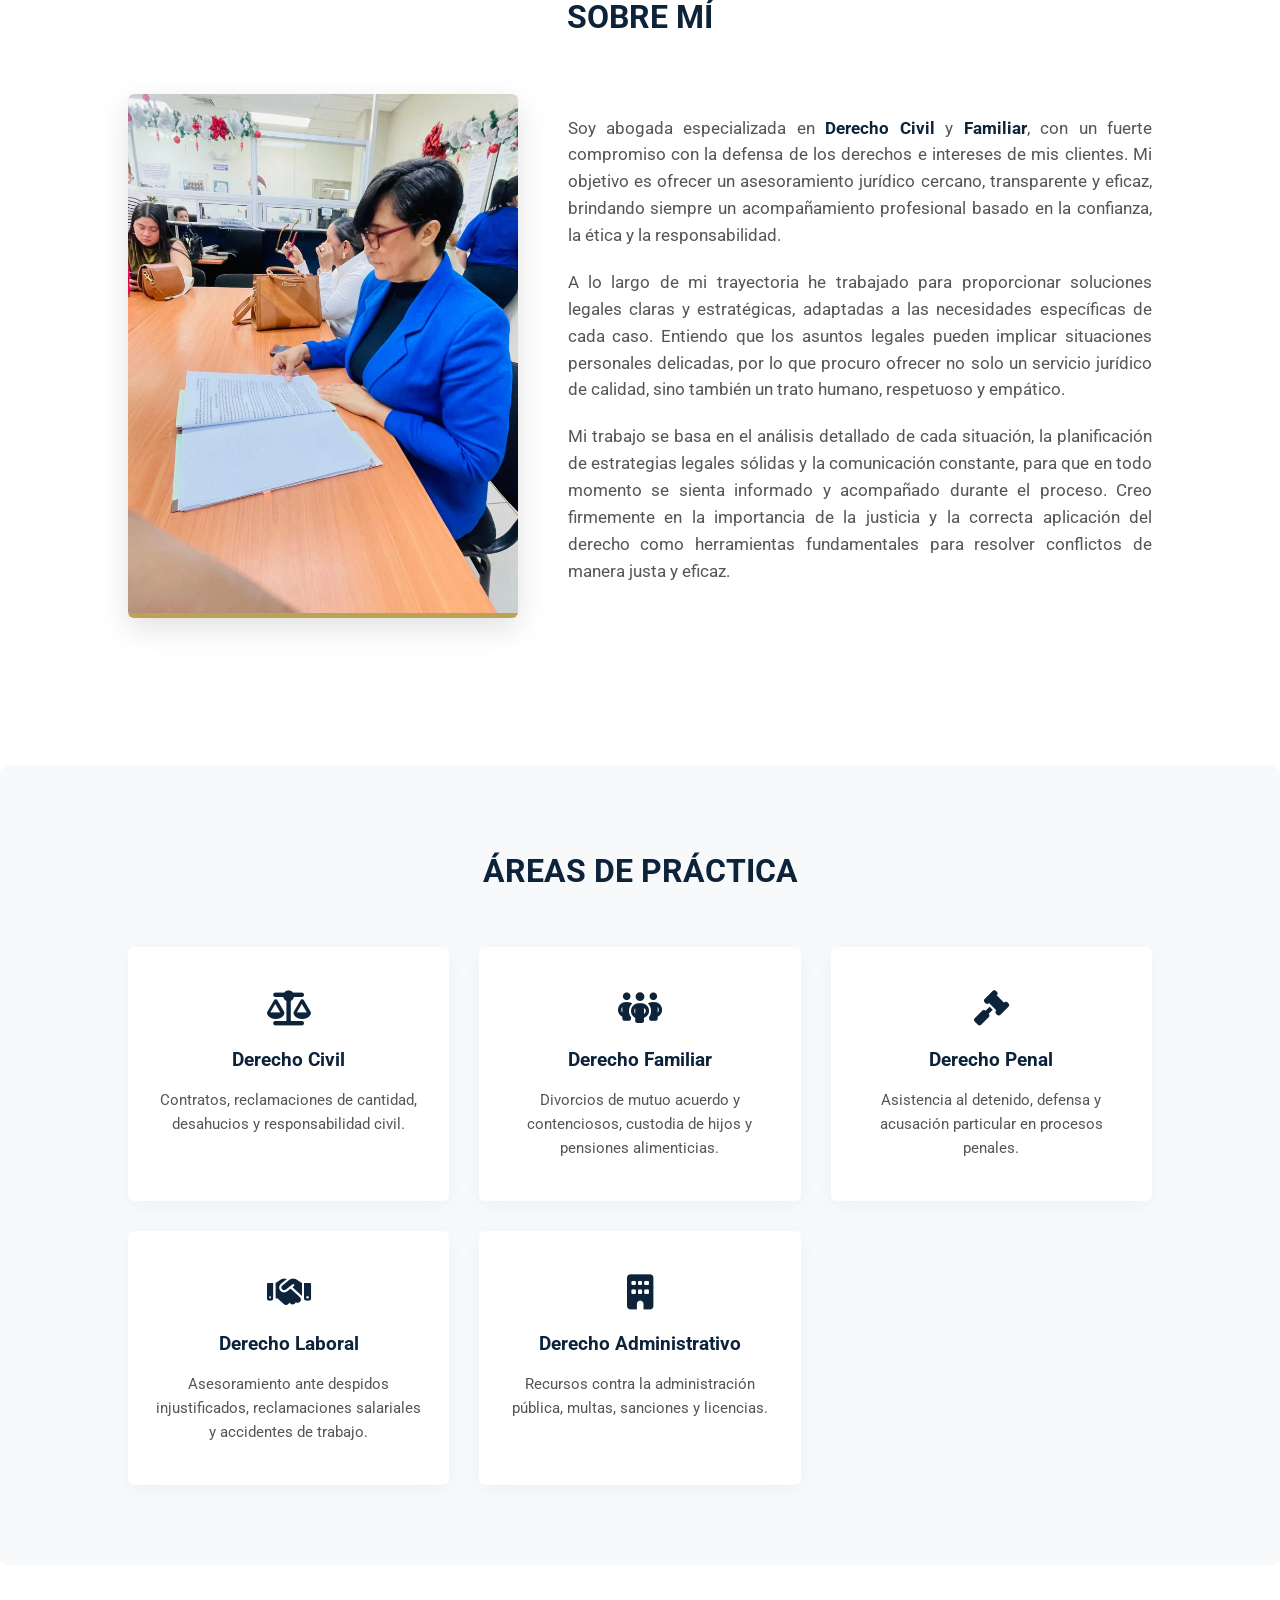
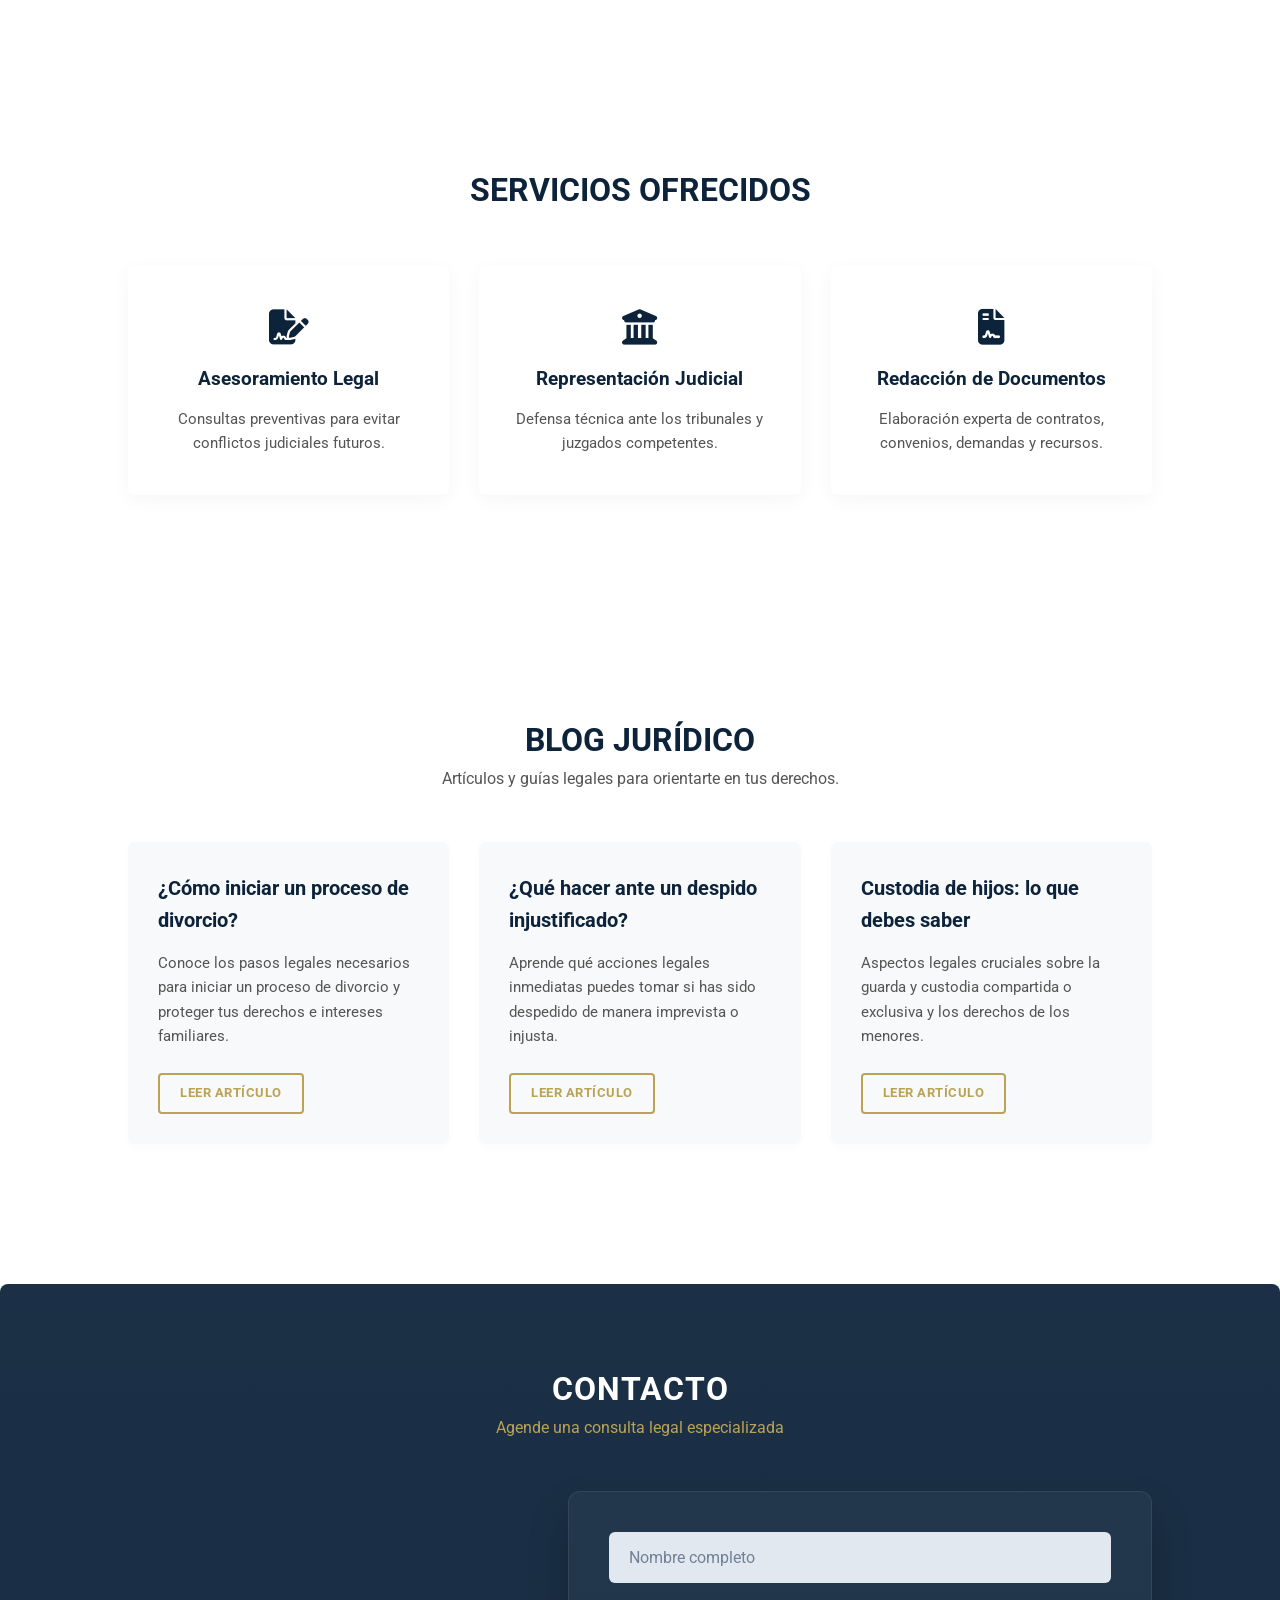
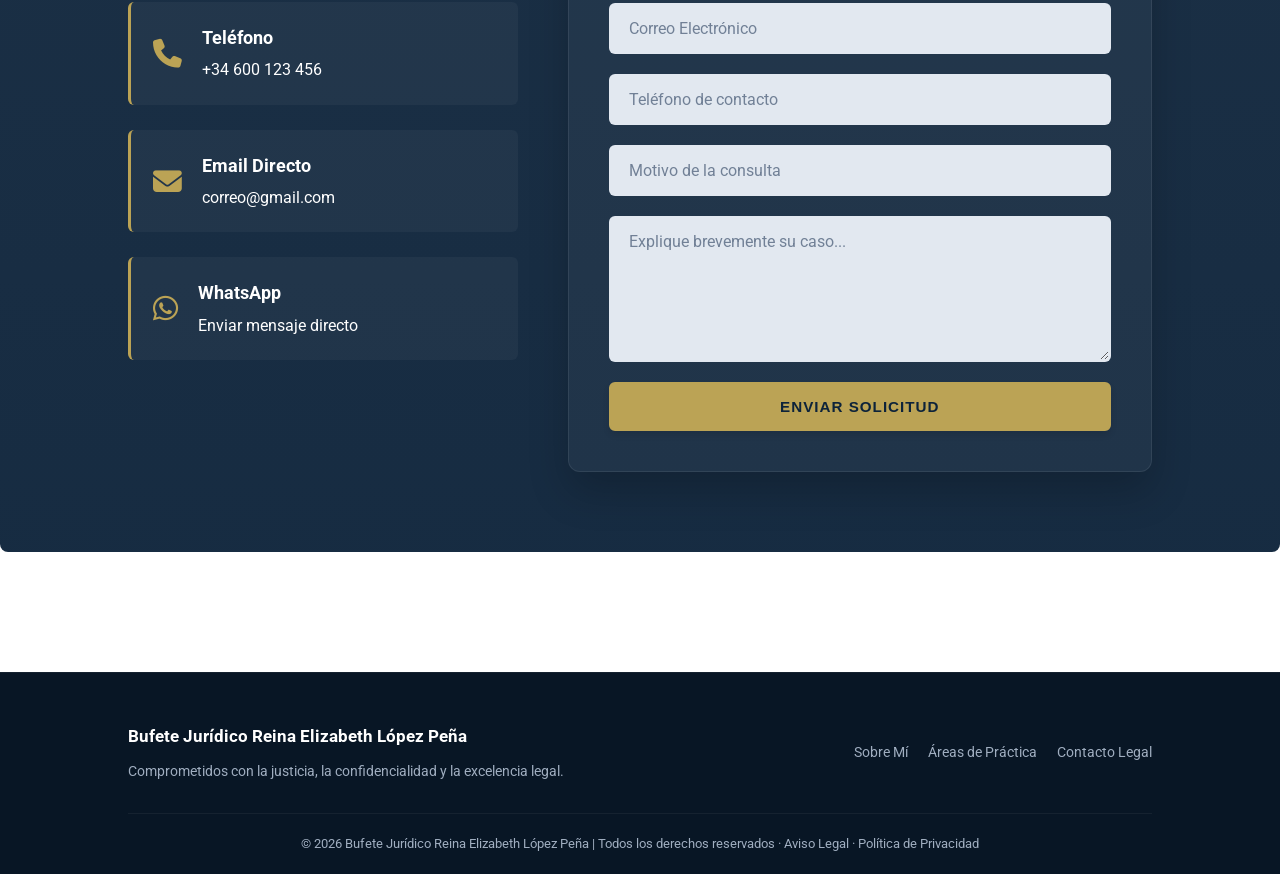
==== commit 7434cf28: "Revise index.html for content and layout updates Updated the content and structure of the index.html" ====
--- a/index.html
+++ b/index.html
@@ -36,7 +36,8 @@
 
     <header class="hero">
         <div class="hero-content">
-            <h1>DEFENSA LEGAL CON COMPROMISO Y EXCELENCIA</h1>
+            <h1>Protegemos sus derechos
+con experiencia, compromiso y cercanía.</h1>
             <p>Asesoramiento jurídico personalizado en Derecho Civil, Familiar, Penal y Laboral</p>
             <a href="#contacto" class="btn">Solicitar Consulta</a>
         </div>
--- a/styles.css
+++ b/styles.css
@@ -2,7 +2,7 @@
    1. VARIABLES DE COLOR, FUENTES Y ESPACIADOS
    ========================================================================== */
 :root {
---primary-color:#0F2747;
+    --primary-color: #0d233a;
     /* Azul marino profundo (Autoridad) */
     --secondary-color: #bba355;
     /* Tu dorado corporativo #bba355 */
@@ -42,7 +42,7 @@
    ========================================================================== */
 nav {
     display: flex;
-    justify-content: space-around;
+    justify-content:space-around;
     align-items: center;
     padding: 10px 5%;
     background-color: var(--primary-color);
@@ -54,11 +54,10 @@
 
 
 .logo img {
-    height: 150px;
+    height:150px;
     width: 150px;
     object-fit: contain;
 }
-
 .nav-links {
     display: flex;
     align-items: center;
@@ -80,7 +79,7 @@
 
 /* Botón de WhatsApp integrado en menú */
 .mobile-whatsapp .social-btn {
-    background-color: #bba355;
+    background-color:#bba355;
     color: white;
     padding: 8px 16px;
     border-radius: 4px;
@@ -88,12 +87,12 @@
     align-items: center;
     gap: 8px;
     font-size: 0.9rem;
-
-
+   
+    
 }
 
 .mobile-whatsapp .social-btn:hover {
-    background-color: #eedca1;
+    background-color:#eedca1;
     color: white;
 }
 
@@ -130,7 +129,7 @@
 }
 
 .hero-content p {
-    color: #fff;
+    color:#fff;
     font-size: 1.4rem;
     margin-bottom: 40px;
     font-weight: 400;
@@ -602,46 +601,46 @@
         display: flex;
     }
 
-    /* ==========================================
+        /* ==========================================
            FORZAR FOOTER EN DOS COLUMNAS EN MÓVIL
            ========================================== */
-    html body .footer {
-        padding: 40px 20px 20px !important;
-        text-align: center !important;
-    }
-
-    html body .footer-top {
-        flex-direction: column !important;
-        align-items: center !important;
-        text-align: center !important;
-        gap: 30px !important;
-    }
-
-    html body .footer-info {
-        width: 100% !important;
-        margin-bottom: 10px !important;
-    }
-
-    /* Transformamos los enlaces en una cuadrícula limpia de 2 columnas */
-    html body .footer-links {
-        display: grid !important;
-        grid-template-columns: repeat(2, 1fr) !important;
-        gap: 16px 30px !important;
-        /* 16px de espacio arriba/abajo y 30px entre columnas */
-        justify-items: center !important;
-        align-items: center !important;
-        width: 100% !important;
-        max-width: 320px !important;
-        /* Para que no se estiren de más en pantallas medianas */
-        margin: 0 auto !important;
-        /* Centra todo el bloque de dos columnas */
-    }
-
-    html body .footer-links a {
-        display: block !important;
-        text-align: center !important;
-        white-space: nowrap !important;
-        /* Evita que los nombres de los enlaces se corten feo */
-        font-size: 0.95rem !important;
-    }
-}
+        html body .footer {
+            padding: 40px 20px 20px !important;
+            text-align: center !important;
+        }
+    
+        html body .footer-top {
+            flex-direction: column !important;
+            align-items: center !important;
+            text-align: center !important;
+            gap: 30px !important;
+        }
+    
+        html body .footer-info {
+            width: 100% !important;
+            margin-bottom: 10px !important;
+        }
+    
+        /* Transformamos los enlaces en una cuadrícula limpia de 2 columnas */
+        html body .footer-links {
+            display: grid !important;
+            grid-template-columns: repeat(2, 1fr) !important;
+            gap: 16px 30px !important;
+            /* 16px de espacio arriba/abajo y 30px entre columnas */
+            justify-items: center !important;
+            align-items: center !important;
+            width: 100% !important;
+            max-width: 320px !important;
+            /* Para que no se estiren de más en pantallas medianas */
+            margin: 0 auto !important;
+            /* Centra todo el bloque de dos columnas */
+        }
+    
+        html body .footer-links a {
+            display: block !important;
+            text-align: center !important;
+            white-space: nowrap !important;
+            /* Evita que los nombres de los enlaces se corten feo */
+            font-size: 0.95rem !important;
+        }
+}
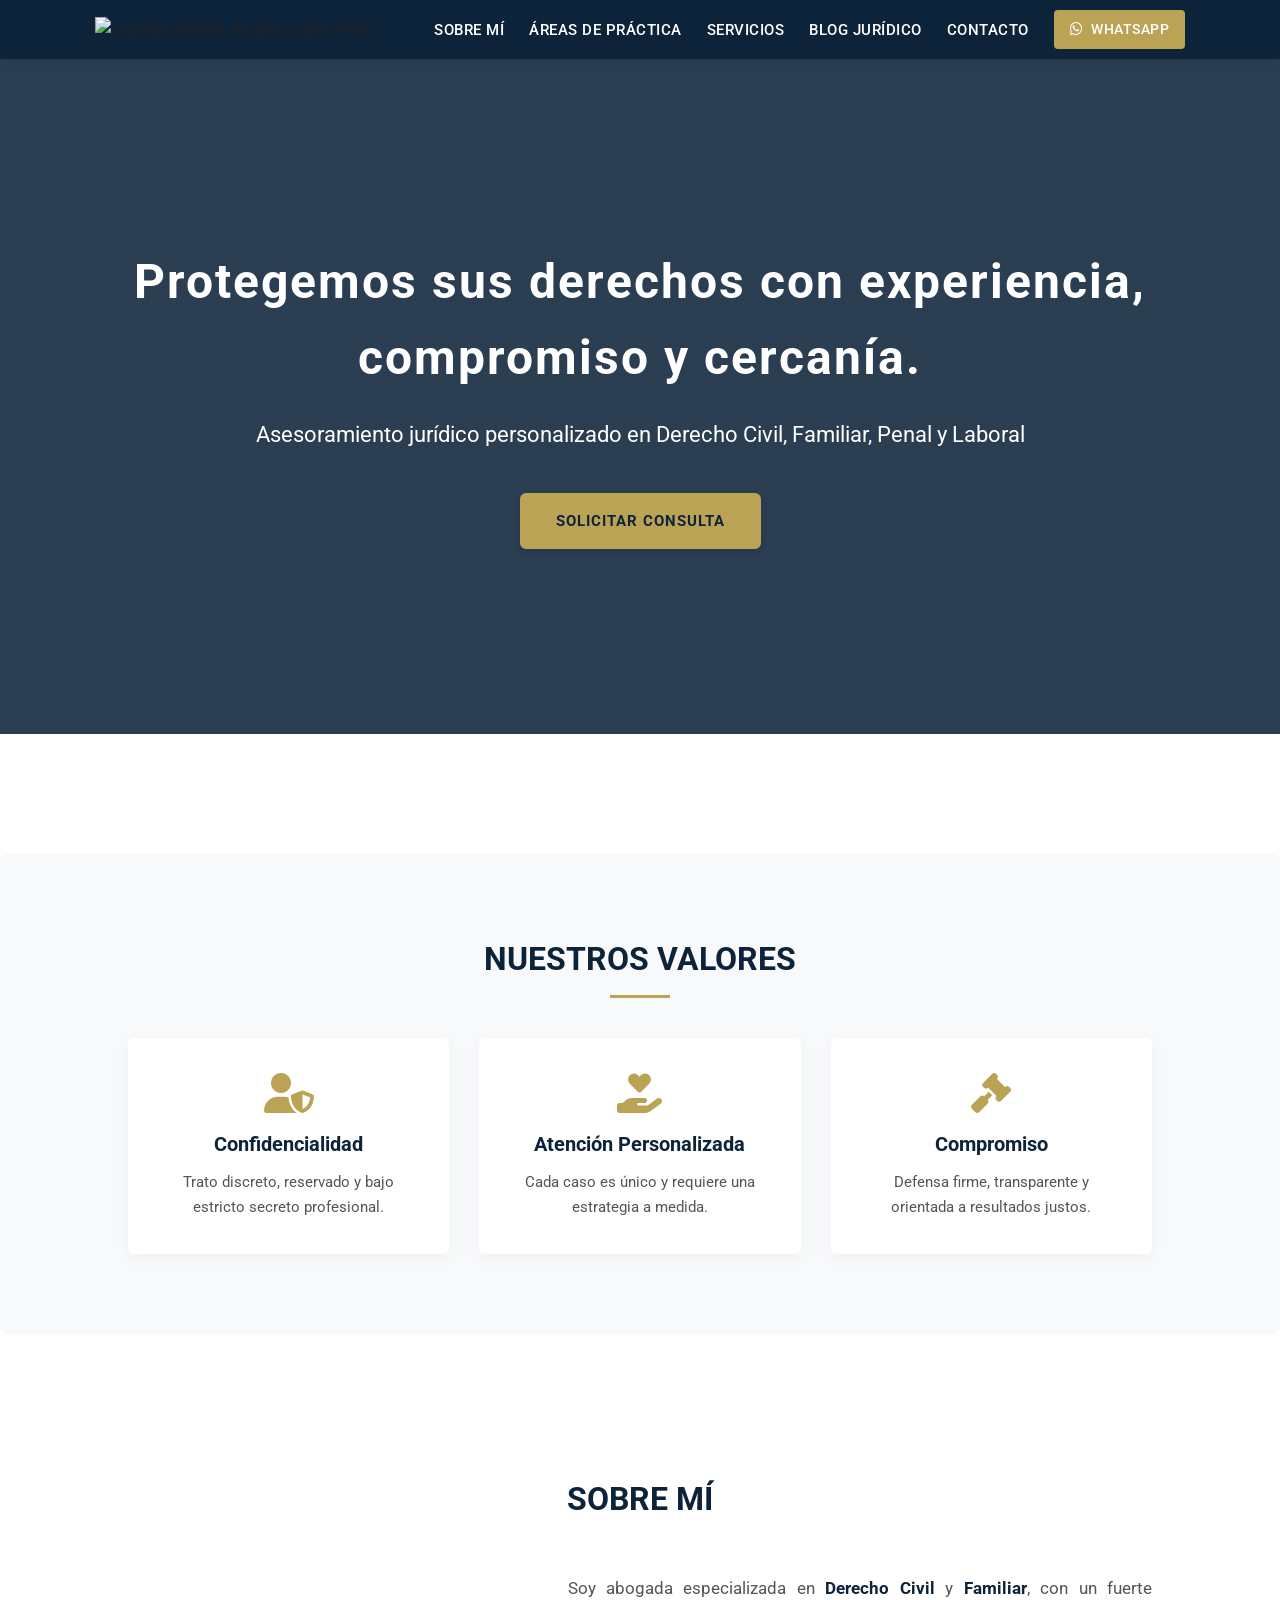
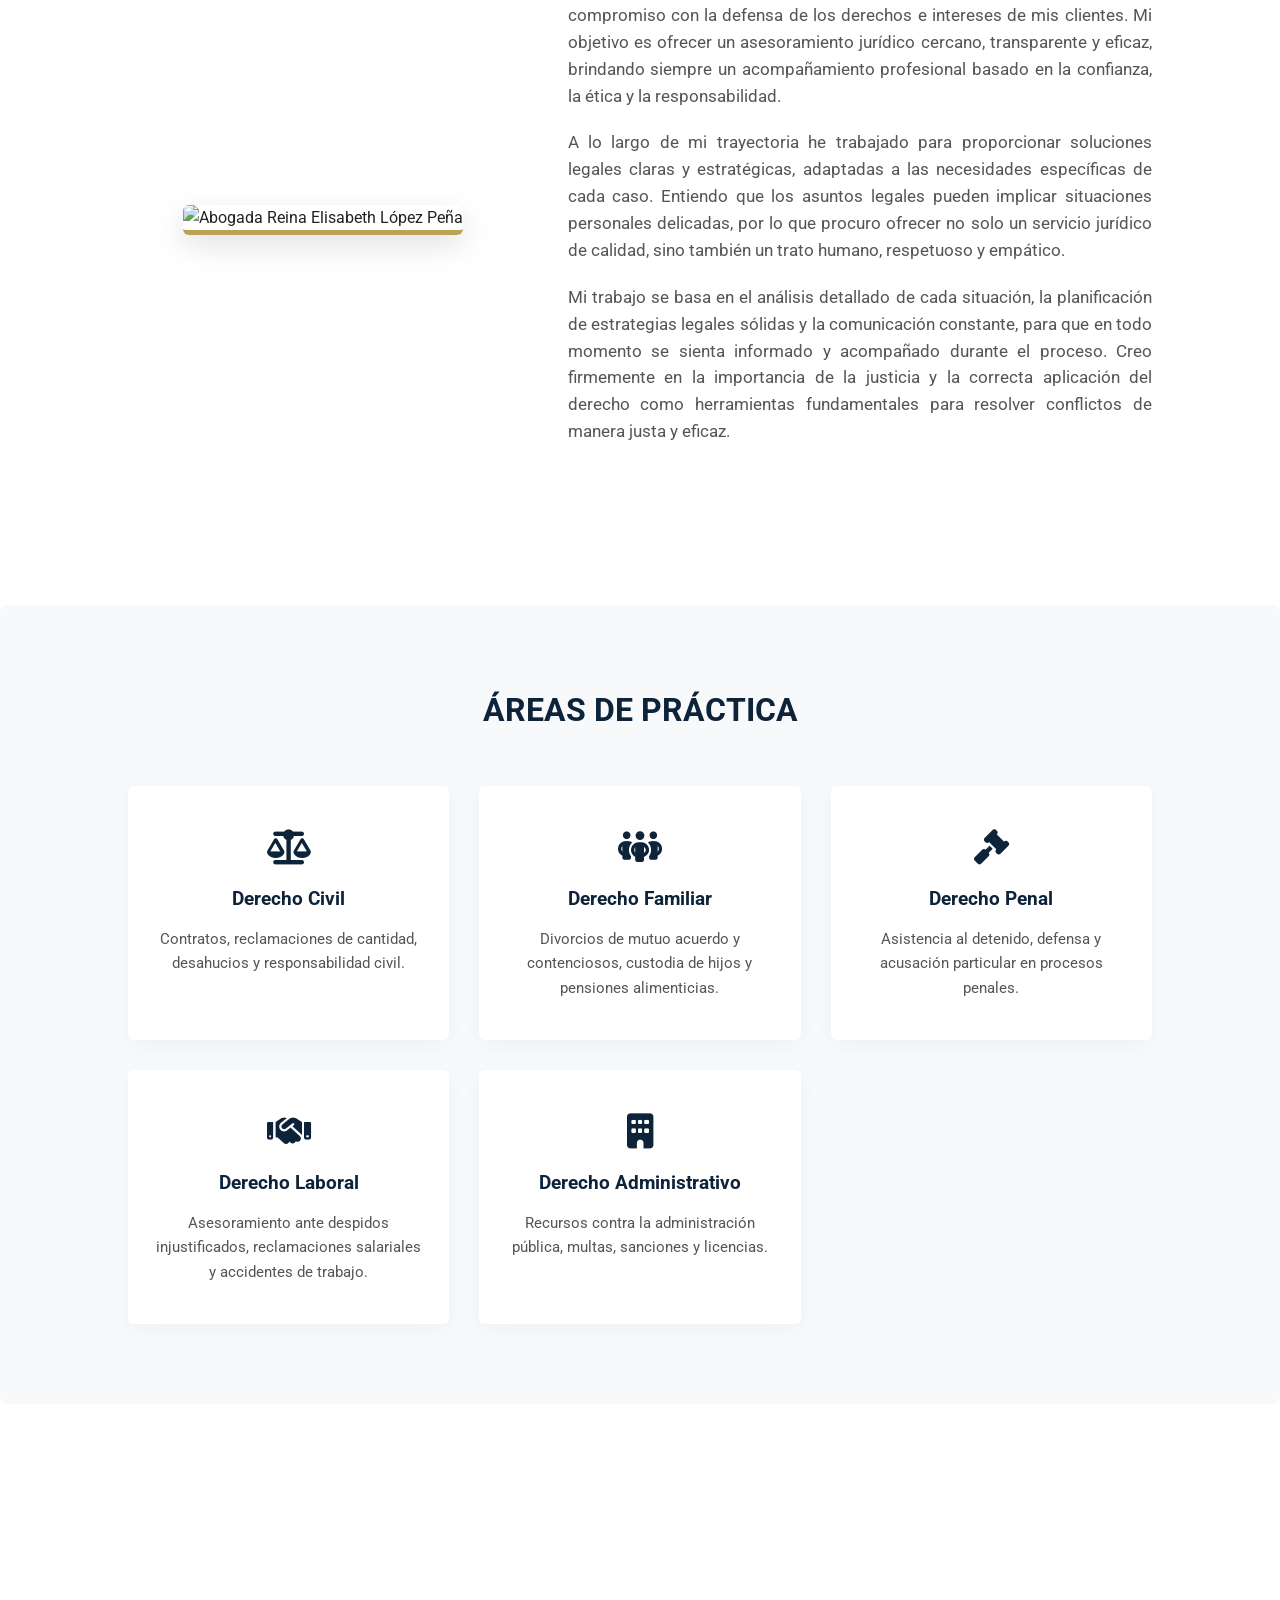
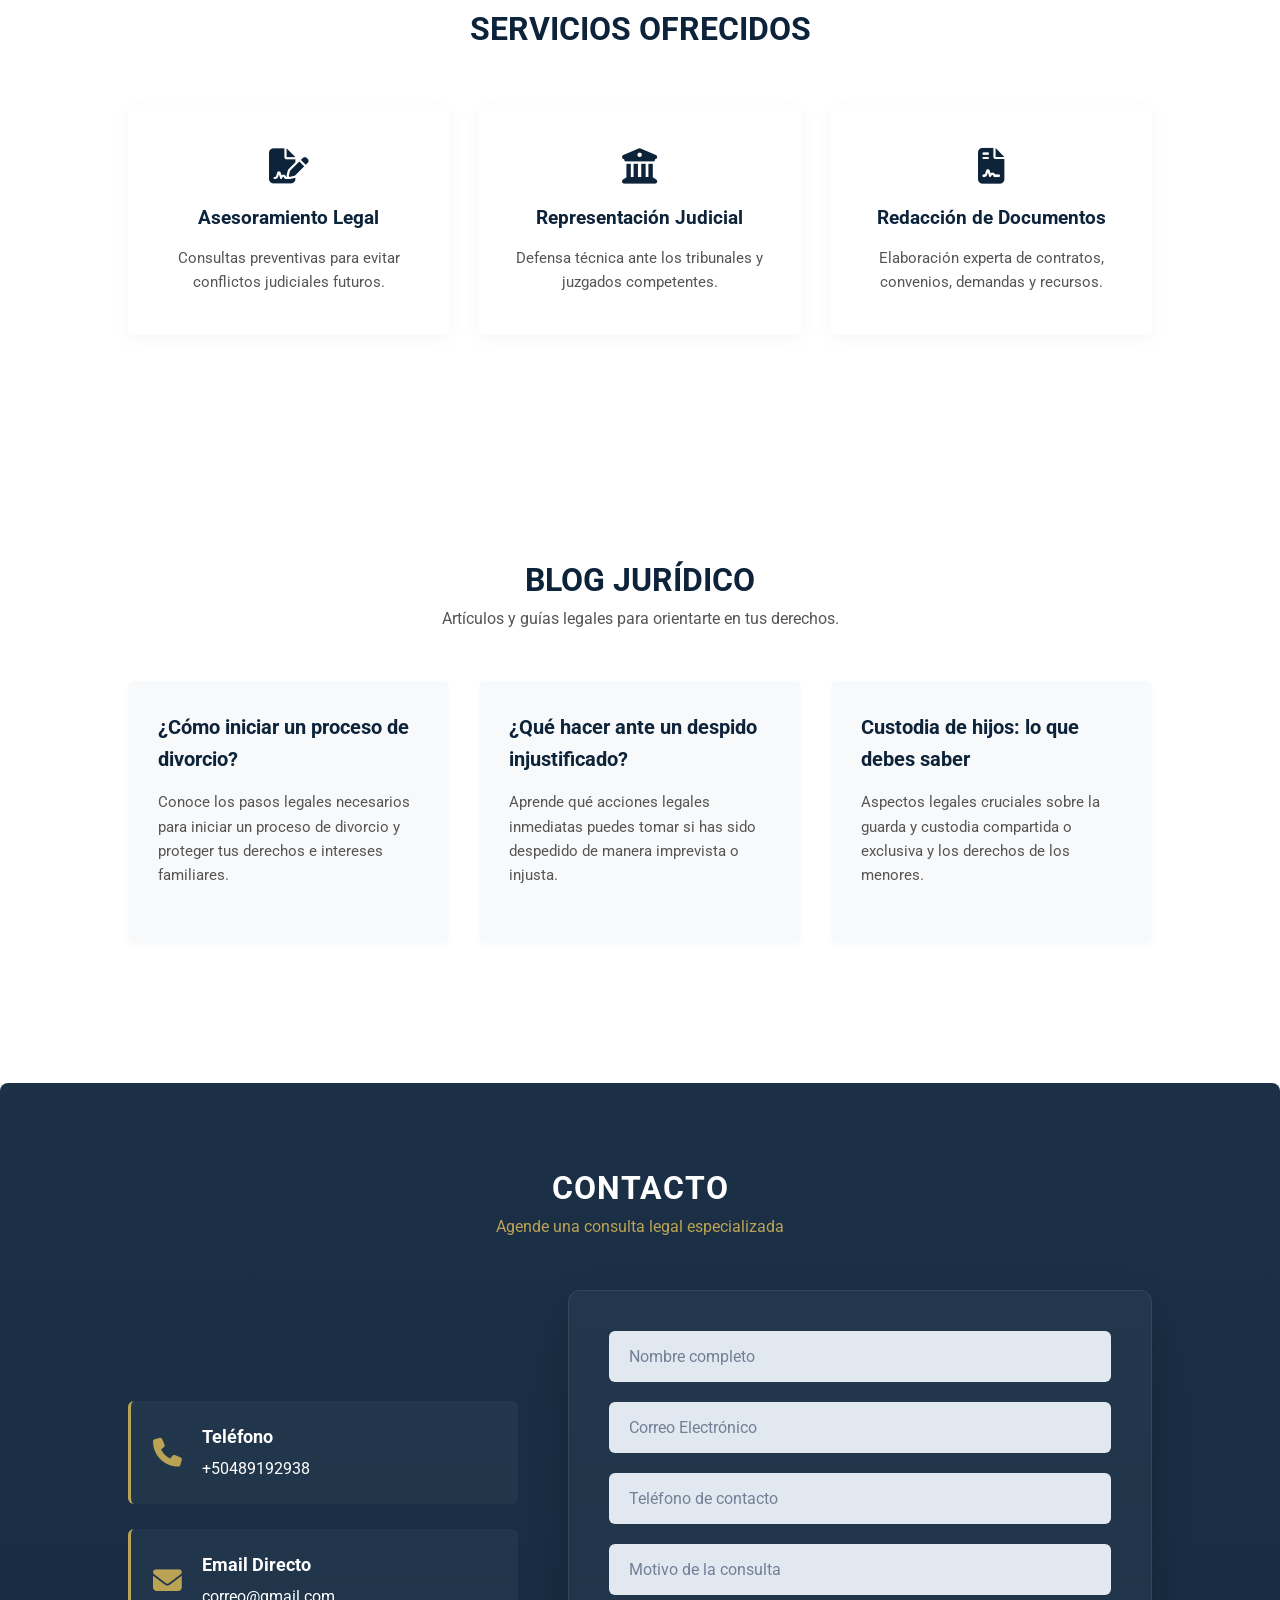
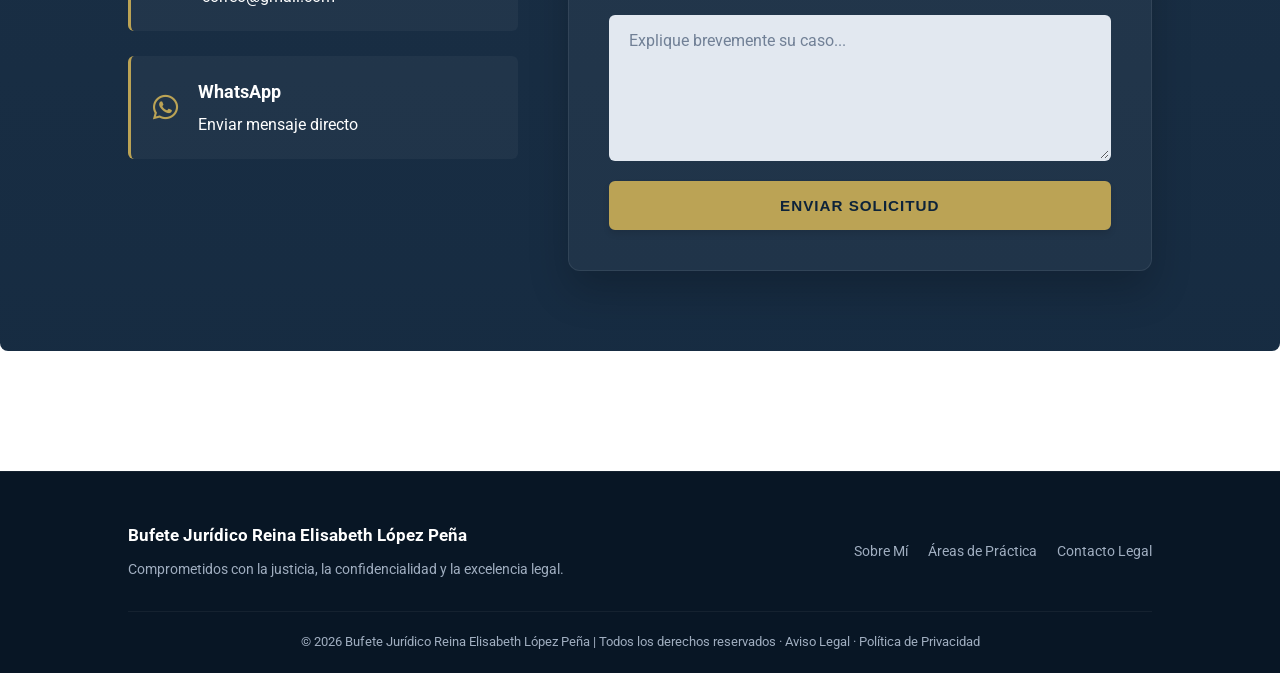
==== commit 61796e32: "Update index.html" ====
--- a/index.html
+++ b/index.html
@@ -2,9 +2,12 @@
 <html lang="es">
 <head>
     <meta charset="UTF-8">
-    <title>Abogada Reina Elisabeth López Peña | Bufete Jurídico</title>
+    <title>Abogada Reina Elisabeth López Peña | Derecho Civil, Familiar, Penal y Laboral</title>
     <meta name="viewport" content="width=device-width, initial-scale=1.0">
     <meta name="description" content="Asesoramiento jurídico personalizado con compromiso y excelencia. Especialista en Derecho Civil, Familiar, Penal y Laboral.">
+    <meta name="description"
+    content="Asesoramiento jurídico personalizado con compromiso y excelencia. Especialista en Derecho Civil, Familiar, Penal y Laboral.">
+    
     <link rel="stylesheet" href="styles.css">
     
     <link href="https://fonts.googleapis.com/css2?family=Roboto:wght@400;500;700&display=swap" rel="stylesheet">
@@ -16,7 +19,7 @@
 
     <nav>
         <div class="logo">
-            <img src="img/logo_Reina_López.png" class="logo-img" alt="Logotipo Bufete Jurídico López Peña">
+            <img src="/img/logooo.png" class="logo-img" alt="Logotipo Bufete Jurídico López Peña">
         </div>
 
         <ul class="nav-links" id="navLinks">
@@ -68,7 +71,7 @@
         <h2 class="about__title">Sobre Mí</h2>
         <div class="about__container">
             <div class="about__image">
-                <img src="img/IMG-20251222-WA0001 (2).webp" alt="Abogada Reina Elisabeth López Peña" class="about__photo">
+                <img src="/img/IMG-1.webp" alt="Abogada Reina Elisabeth López Peña" class="about__photo">
             </div>
             <div class="about__content">
                 <p class="about__text">
@@ -142,19 +145,19 @@
             <article class="blog-card">
                 <h3>¿Cómo iniciar un proceso de divorcio?</h3>
                 <p>Conoce los pasos legales necesarios para iniciar un proceso de divorcio y proteger tus derechos e intereses familiares.</p>
-                <a href="#" class="blog-btn">Leer artículo</a>
+              
             </article>
 
             <article class="blog-card">
                 <h3>¿Qué hacer ante un despido injustificado?</h3>
                 <p>Aprende qué acciones legales inmediatas puedes tomar si has sido despedido de manera imprevista o injusta.</p>
-                <a href="#" class="blog-btn">Leer artículo</a>
+               
             </article>
 
             <article class="blog-card">
                 <h3>Custodia de hijos: lo que debes saber</h3>
                 <p>Aspectos legales cruciales sobre la guarda y custodia compartida o exclusiva y los derechos de los menores.</p>
-                <a href="#" class="blog-btn">Leer artículo</a>
+               
             </article>
         </div>
     </section>
@@ -169,7 +172,7 @@
                     <i class="fa-solid fa-phone" aria-hidden="true"></i>
                     <div>
                         <h4>Teléfono</h4>
-                        <p><a href="tel:+34600123456">+34 600 123 456</a></p>
+                        <p><a href="tel:+34600123456">+50489192938</a></p>
                     </div>
                 </div>
 
@@ -185,7 +188,7 @@
                     <i class="fa-brands fa-whatsapp" aria-hidden="true"></i>
                     <div>
                         <h4>WhatsApp</h4>
-                        <p><a href="https://wa.me/34600123456" target="_blank" rel="noopener">Enviar mensaje directo</a></p>
+                        <p><a href="https://wa.me/50489192938" target="_blank" rel="noopener">Enviar mensaje directo</a></p>
                     </div>
                 </div>
             </div>
@@ -206,7 +209,7 @@
     <footer class="footer">
         <div class="footer-top">
             <div class="footer-info">
-                <h3>Bufete Jurídico Reina Elizabeth López Peña</h3>
+                <h3>Bufete Jurídico Reina Elisabeth López Peña</h3>
                 <p>Comprometidos con la justicia, la confidencialidad y la excelencia legal.</p>
             </div>
             <div class="footer-links">
@@ -216,7 +219,7 @@
             </div>
         </div>
         <div class="footer-bottom">
-            &copy; 2026 Bufete Jurídico Reina Elizabeth López Peña | Todos los derechos reservados &middot; 
+            &copy; 2026 Bufete Jurídico Reina Elisabeth López Peña | Todos los derechos reservados &middot; 
             <a href="/aviso_legal.html">Aviso Legal</a> &middot; 
             <a href="/politicas_privacidad.html">Política de Privacidad</a>
         </div>
--- a/styles.css
+++ b/styles.css
@@ -54,8 +54,8 @@
 
 
 .logo img {
-    height:150px;
-    width: 150px;
+    height:120px;
+    width: 120px;
     object-fit: contain;
 }
 .nav-links {
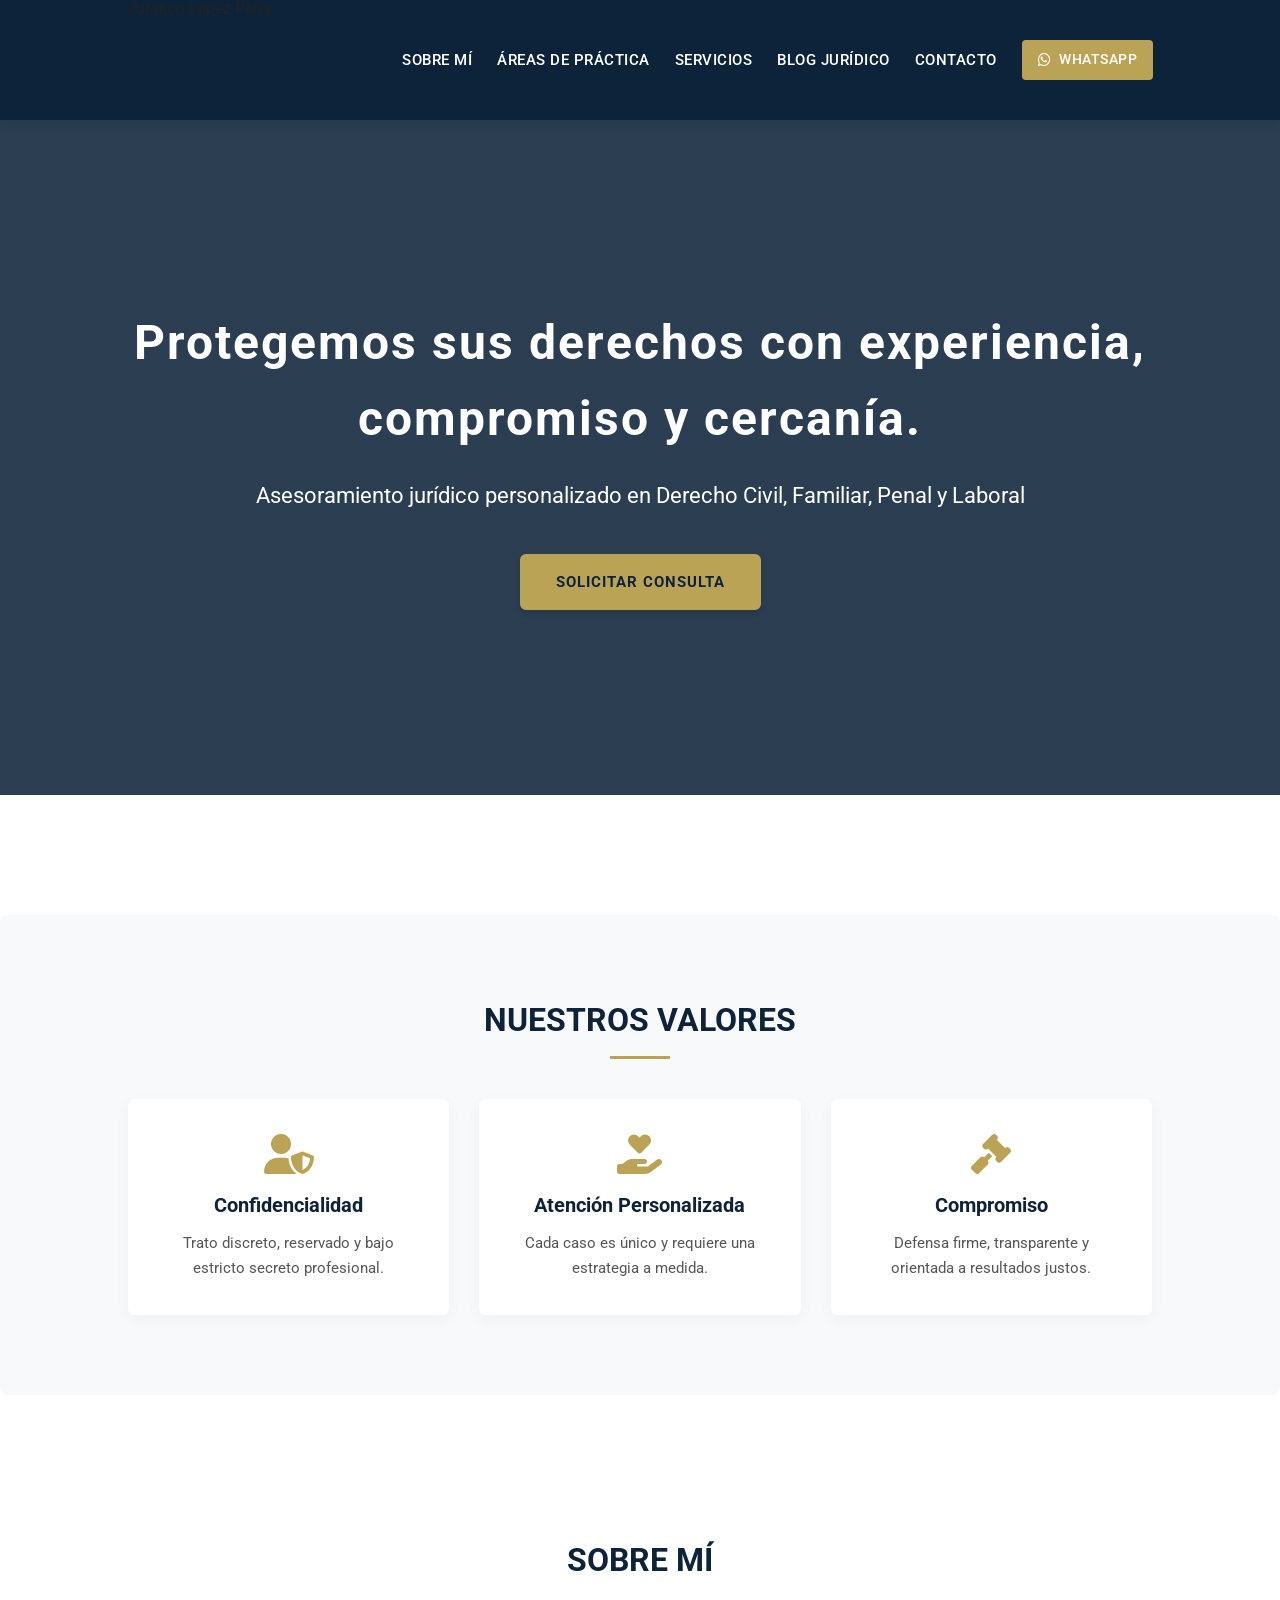
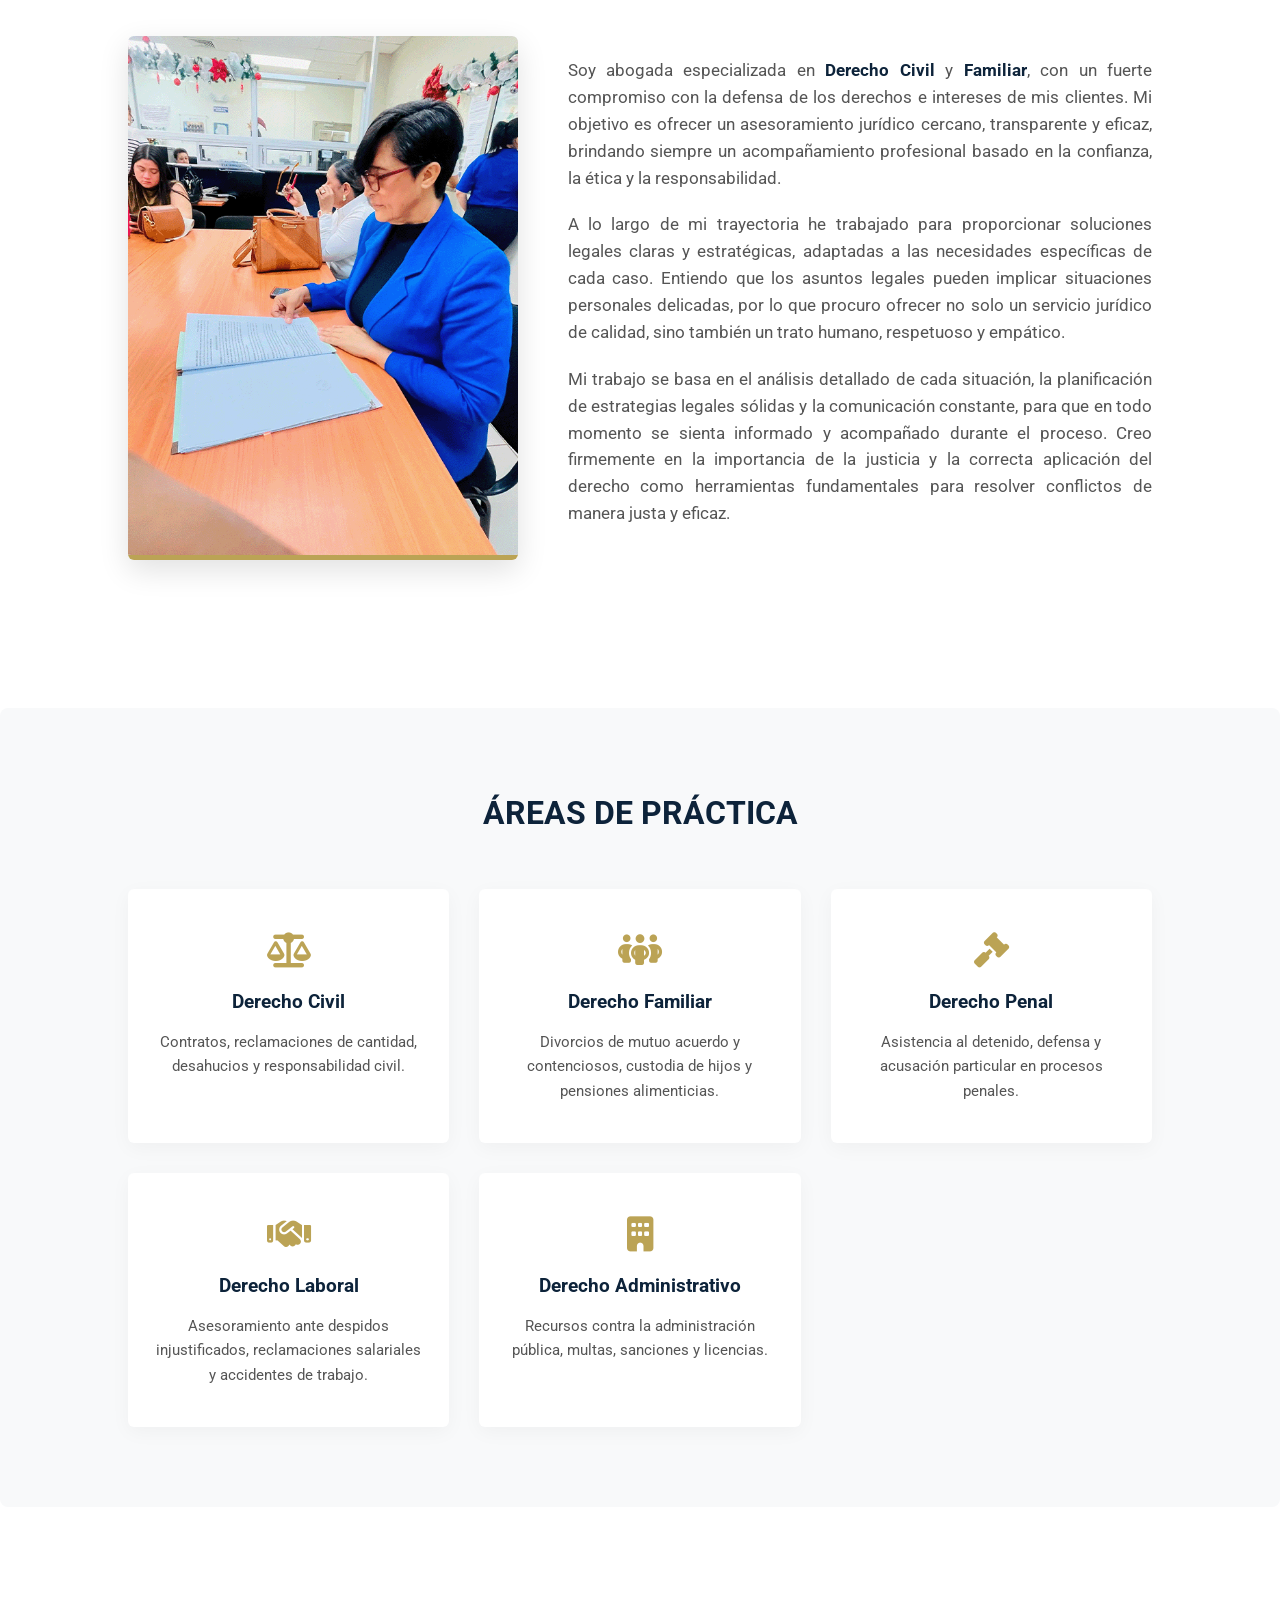
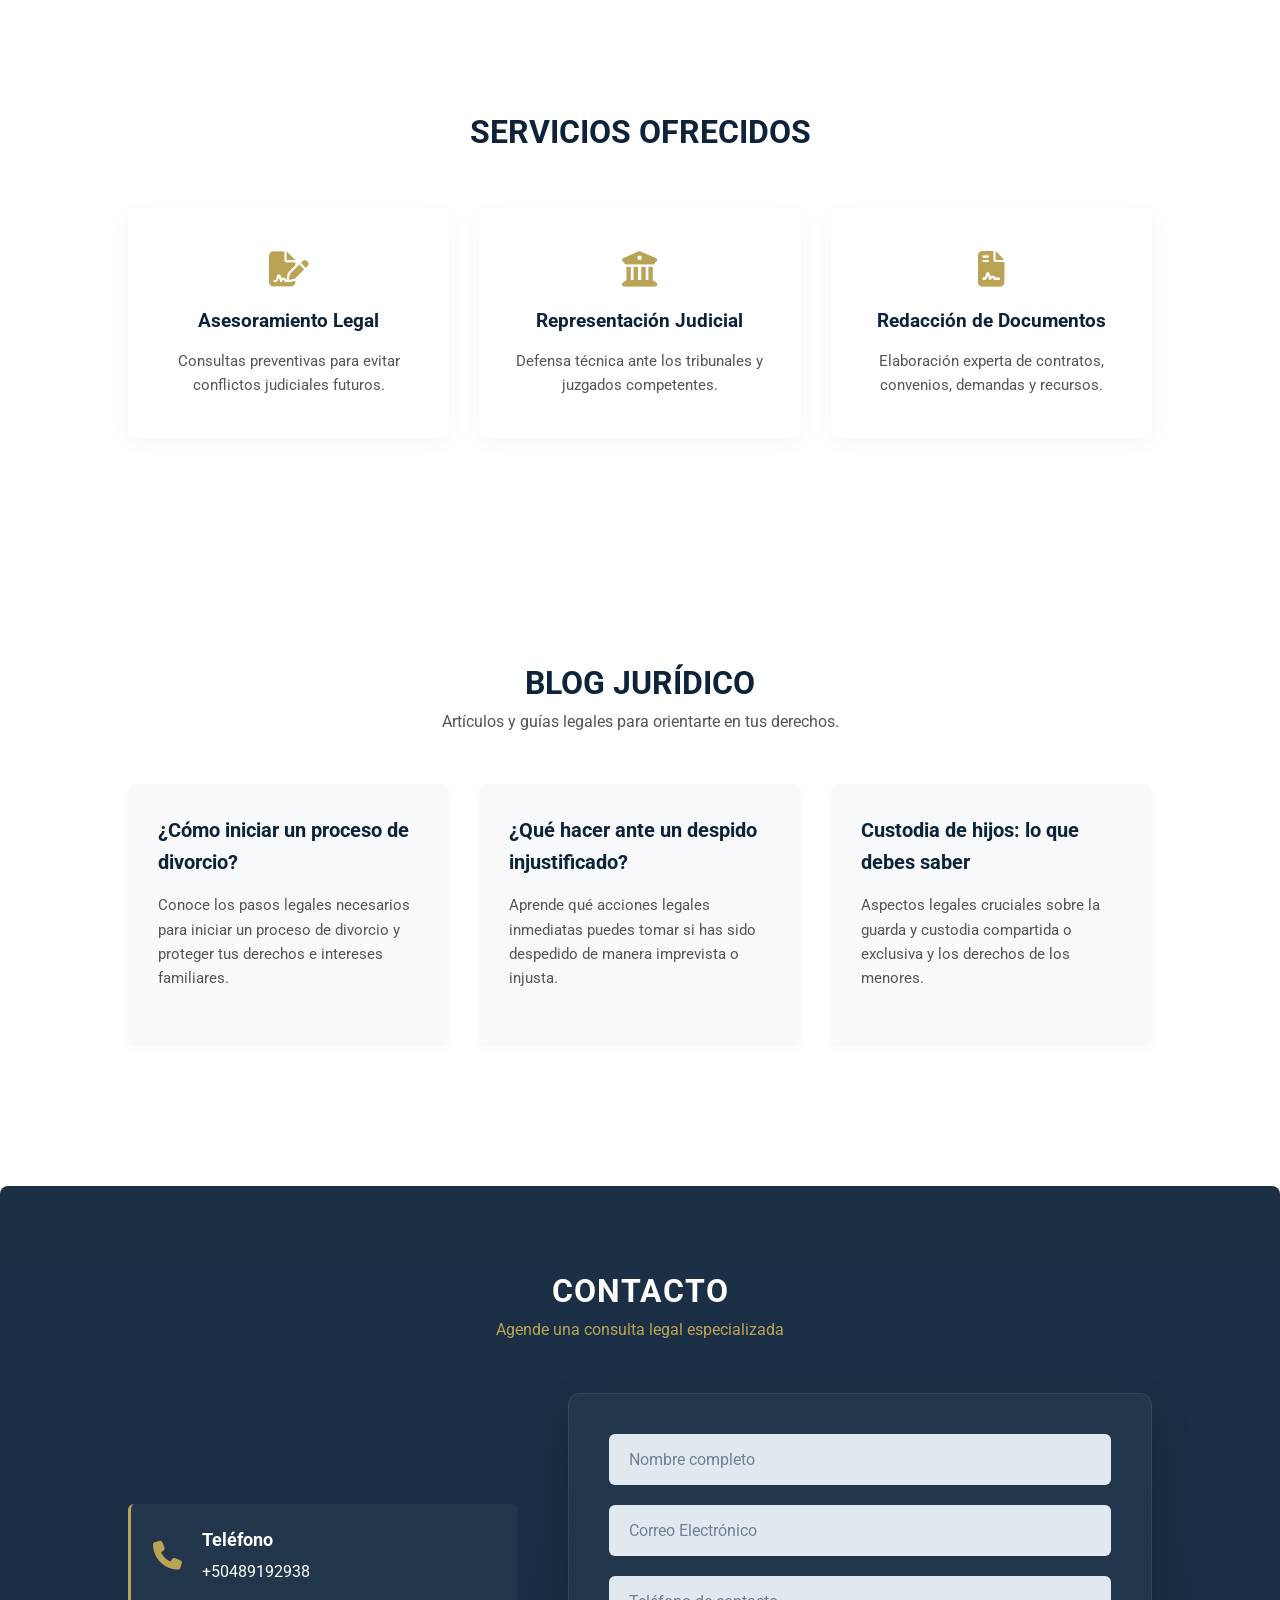
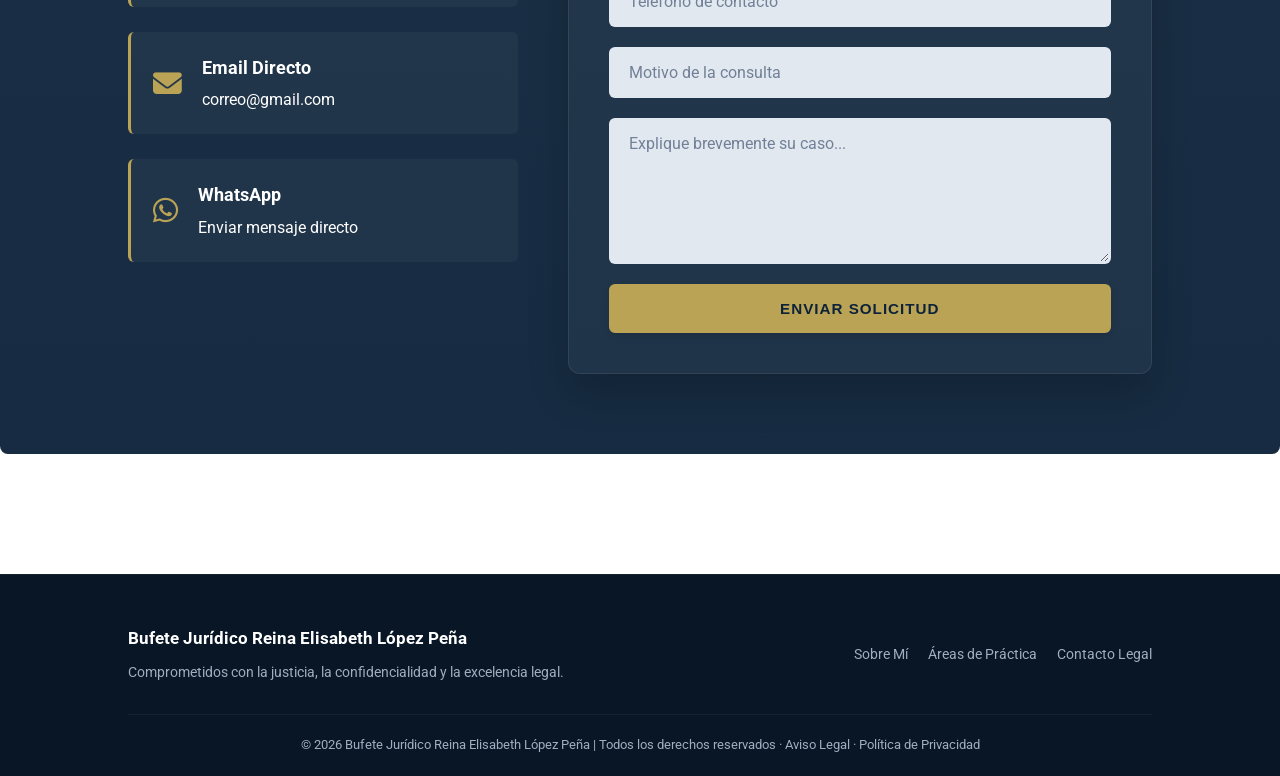
==== commit f79a59c5: "Fix HTML structure and update logo image source" ====
--- a/index.html
+++ b/index.html
@@ -19,7 +19,7 @@
 
     <nav>
         <div class="logo">
-            <img src="/img/logooo.png" class="logo-img" alt="Logotipo Bufete Jurídico López Peña">
+            <img src="img/logo_Reina_López.png" class="logo-img" alt="Logotipo Bufete Jurídico López Peña">
         </div>
 
         <ul class="nav-links" id="navLinks">
@@ -71,7 +71,7 @@
         <h2 class="about__title">Sobre Mí</h2>
         <div class="about__container">
             <div class="about__image">
-                <img src="/img/IMG-1.webp" alt="Abogada Reina Elisabeth López Peña" class="about__photo">
+                <img src="img/IMG1.png" alt="Abogada Reina Elisabeth López Peña" class="about__photo">
             </div>
             <div class="about__content">
                 <p class="about__text">
--- a/styles.css
+++ b/styles.css
@@ -1,3 +1,5 @@
+@import url("https://fonts.googleapis.com/css2?family=Montserrat:wght@400;500;600;700&display=swap");
+
 /* ==========================================================================
    1. VARIABLES DE COLOR, FUENTES Y ESPACIADOS
    ========================================================================== */
@@ -42,6 +44,7 @@
    ========================================================================== */
 nav {
     display: flex;
+    height:120px;
     justify-content:space-around;
     align-items: center;
     padding: 10px 5%;
@@ -52,10 +55,14 @@
     box-shadow: 0 2px 10px rgba(0, 0, 0, 0.1);
 }
 
-
+.logo {
+    display: flex;
+    align-items: center;
+    gap: 10px;
+}
 .logo img {
-    height:120px;
-    width: 120px;
+    height:180px;
+    width:150px;
     object-fit: contain;
 }
 .nav-links {
@@ -80,7 +87,7 @@
 /* Botón de WhatsApp integrado en menú */
 .mobile-whatsapp .social-btn {
     background-color:#bba355;
-    color: white;
+    color:var(--bg-white);
     padding: 8px 16px;
     border-radius: 4px;
     display: flex;
@@ -314,7 +321,7 @@
 
 .card i {
     font-size: 2.2rem;
-    color: var(--primary-color);
+    color: var(--secondary-color);
     margin-bottom: 20px;
 }
 
@@ -563,8 +570,8 @@
    ========================================================================== */
 @media (max-width: 968px) {
     :root {
-        --section-spacing: 70px;
-        /* En móviles el espacio se reduce ligeramente */
+   --section-spacing: 70px;
+  /* En móviles el espacio se reduce ligeramente */
     }
 
     .about__container,
@@ -572,6 +579,9 @@
         flex-direction: column;
         gap: 30px;
     }
+     .logo img {
+        height:120px;
+        width:120px;}
 
     .hero-content h1 {
         font-size: 2.2rem;
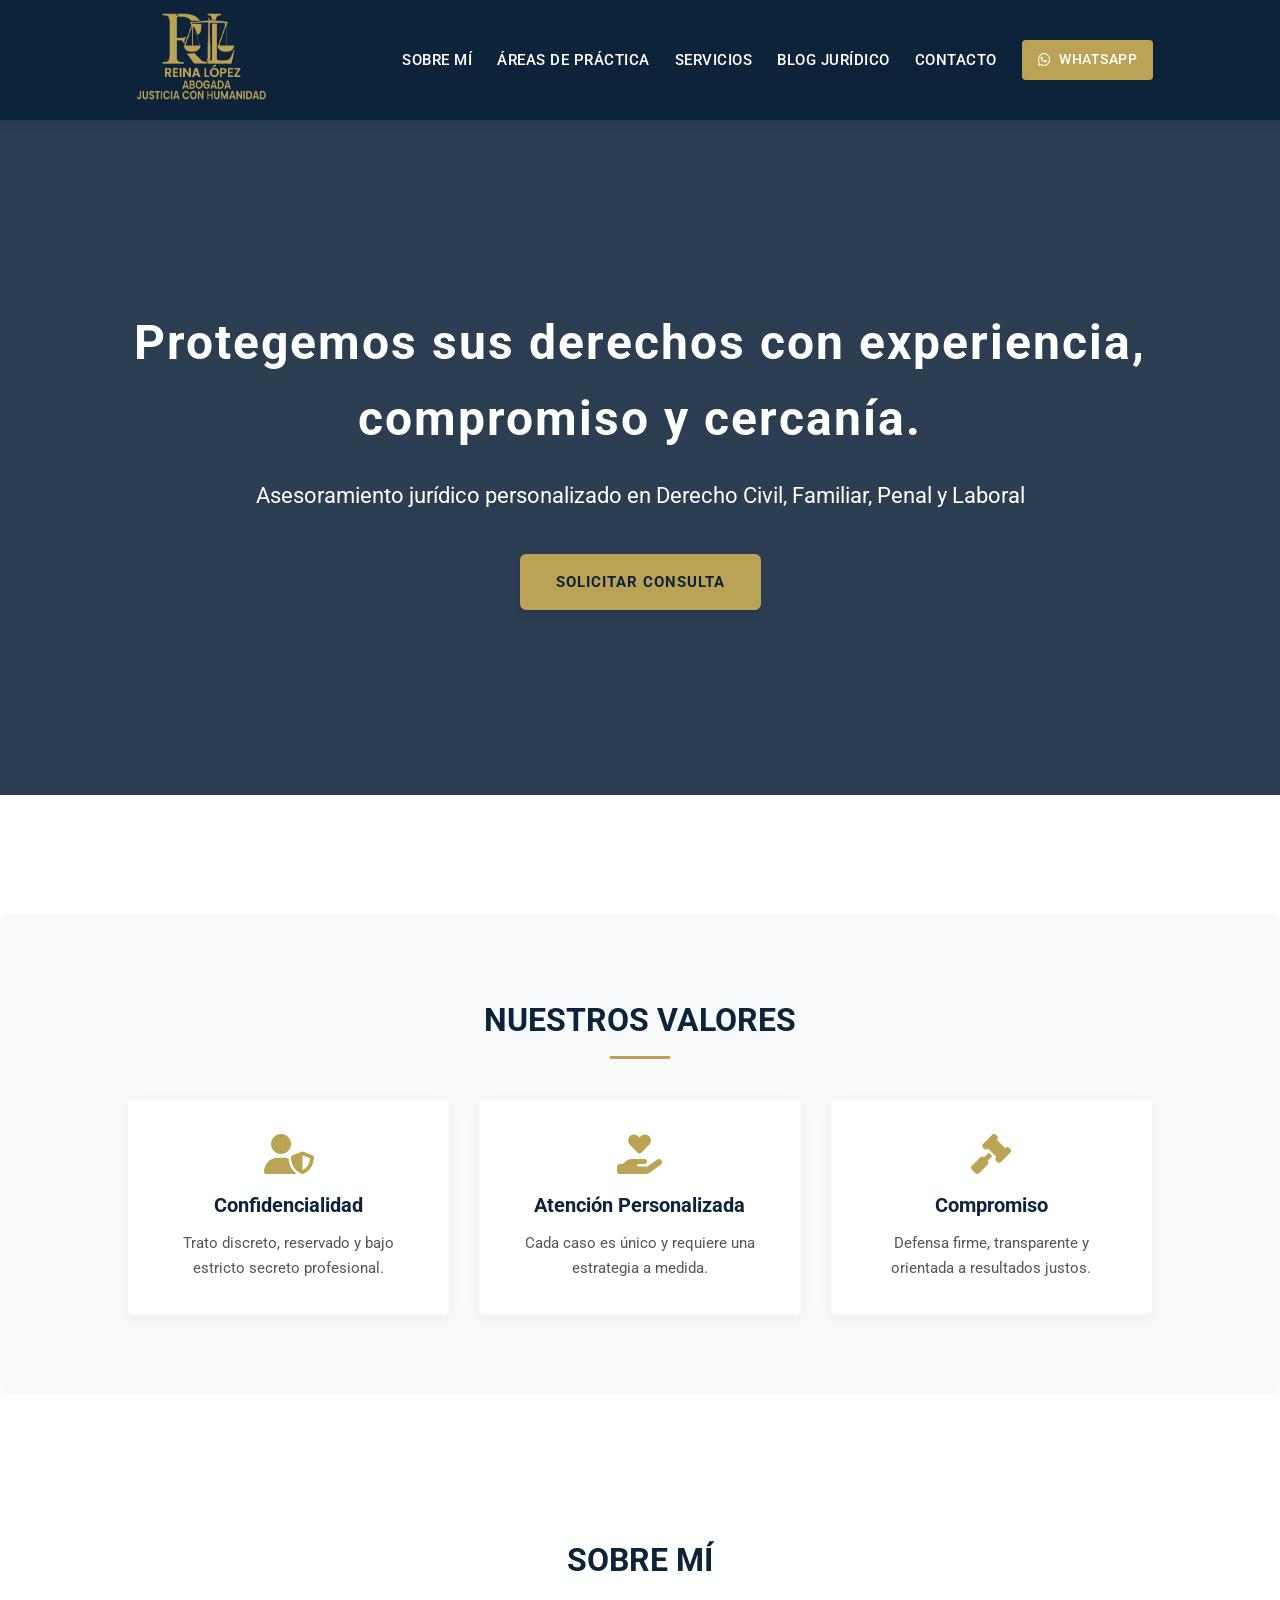
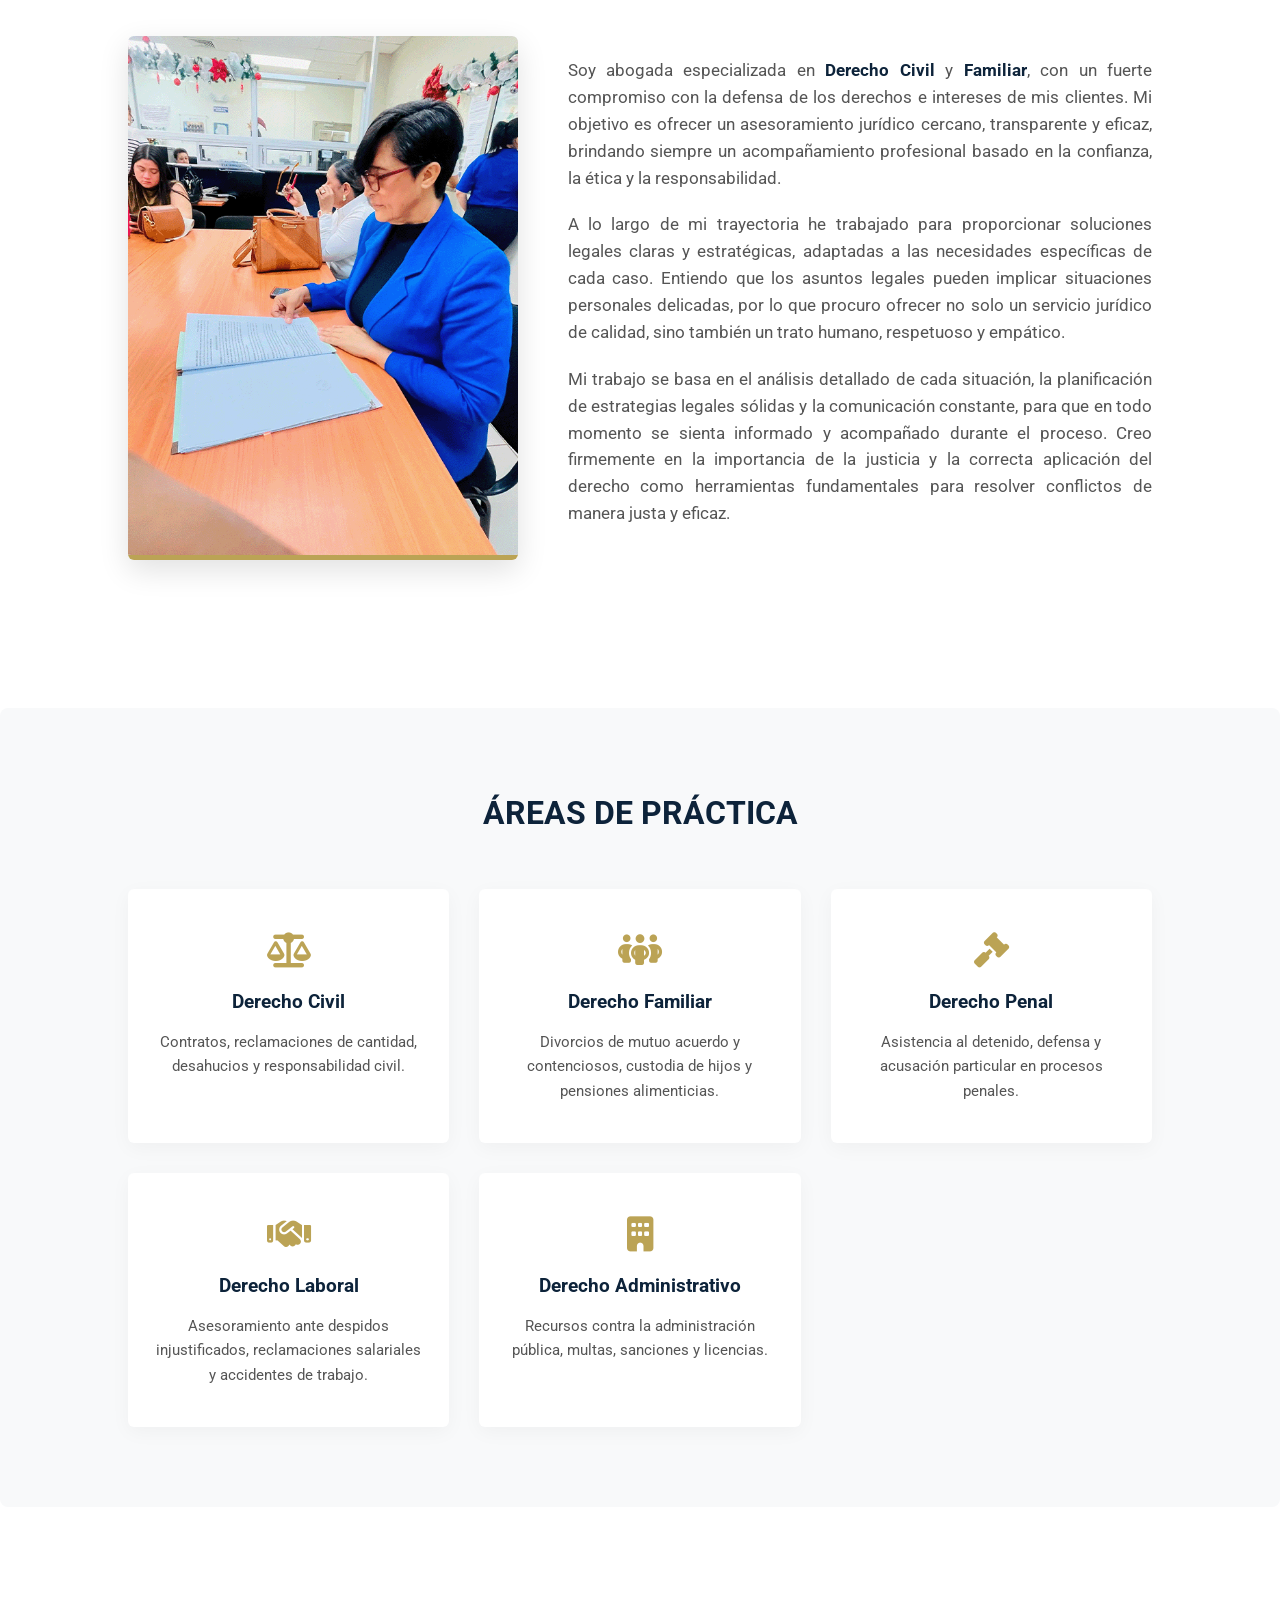
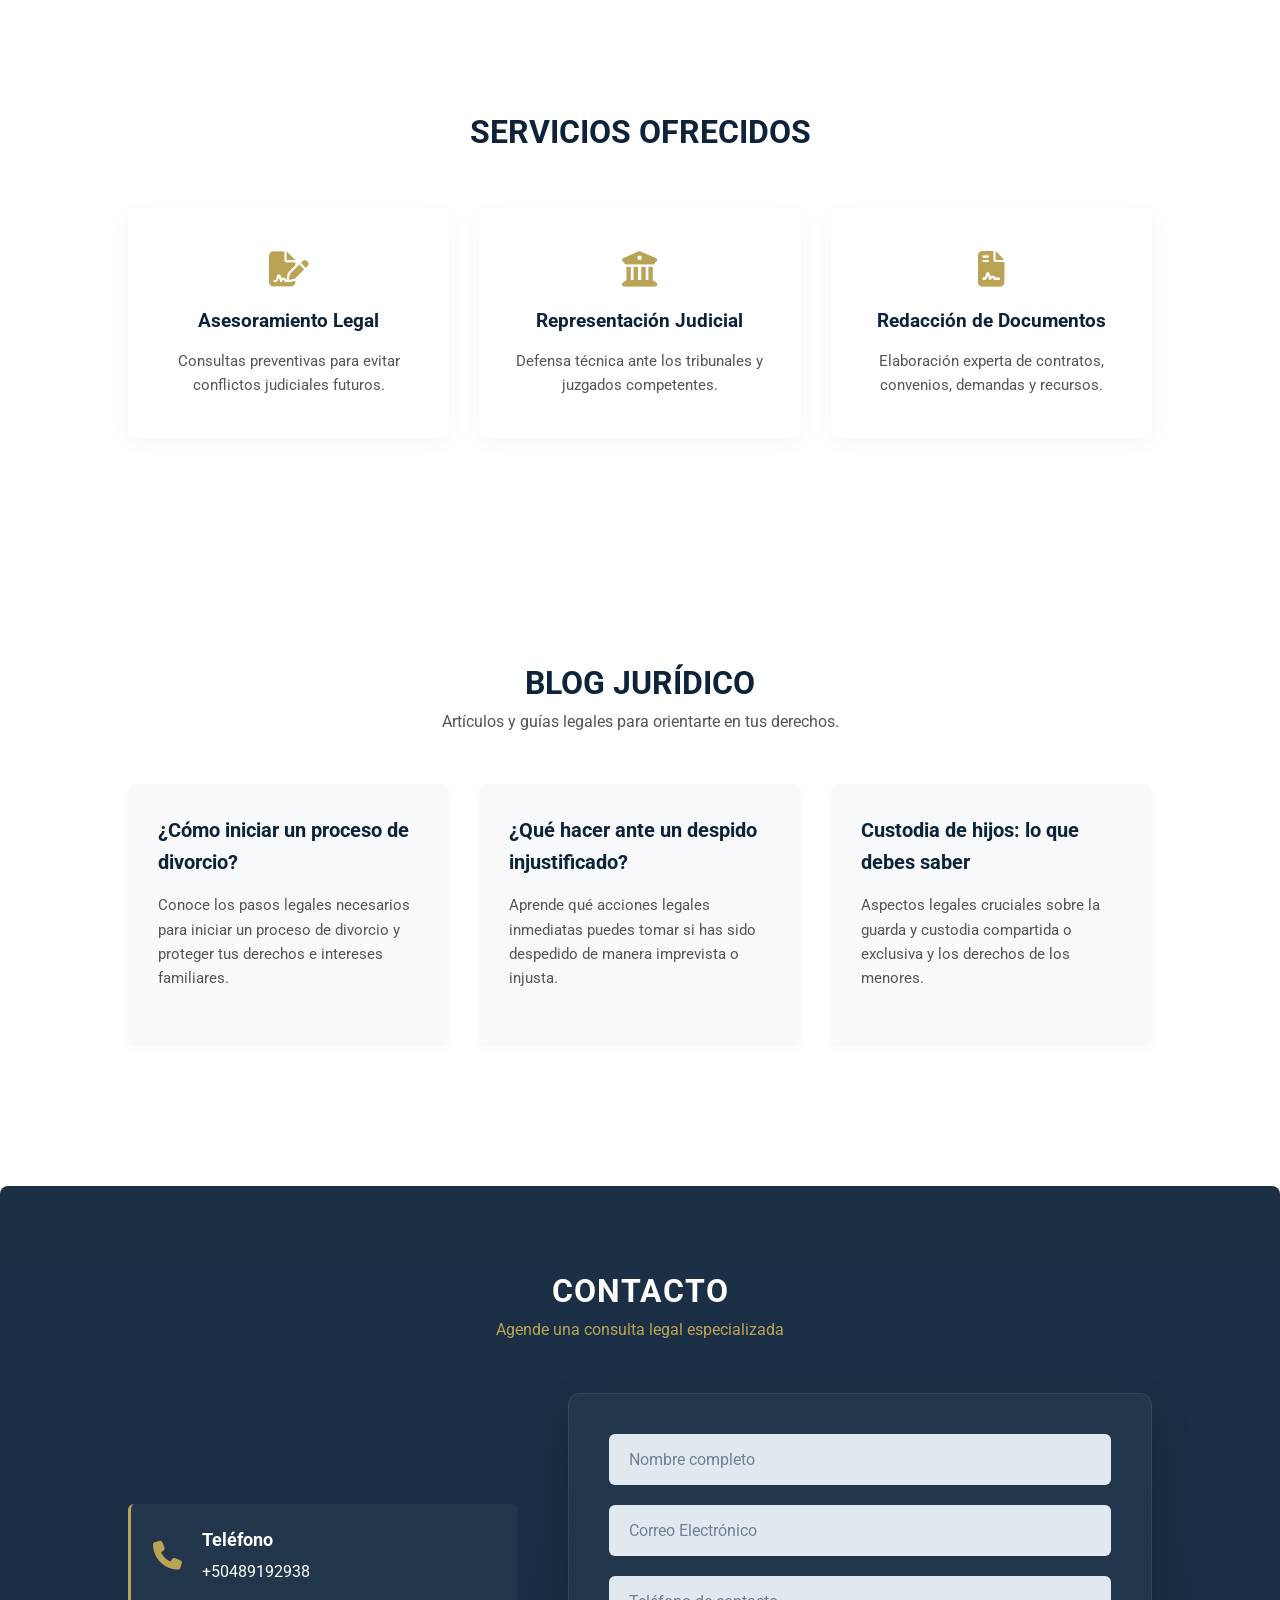
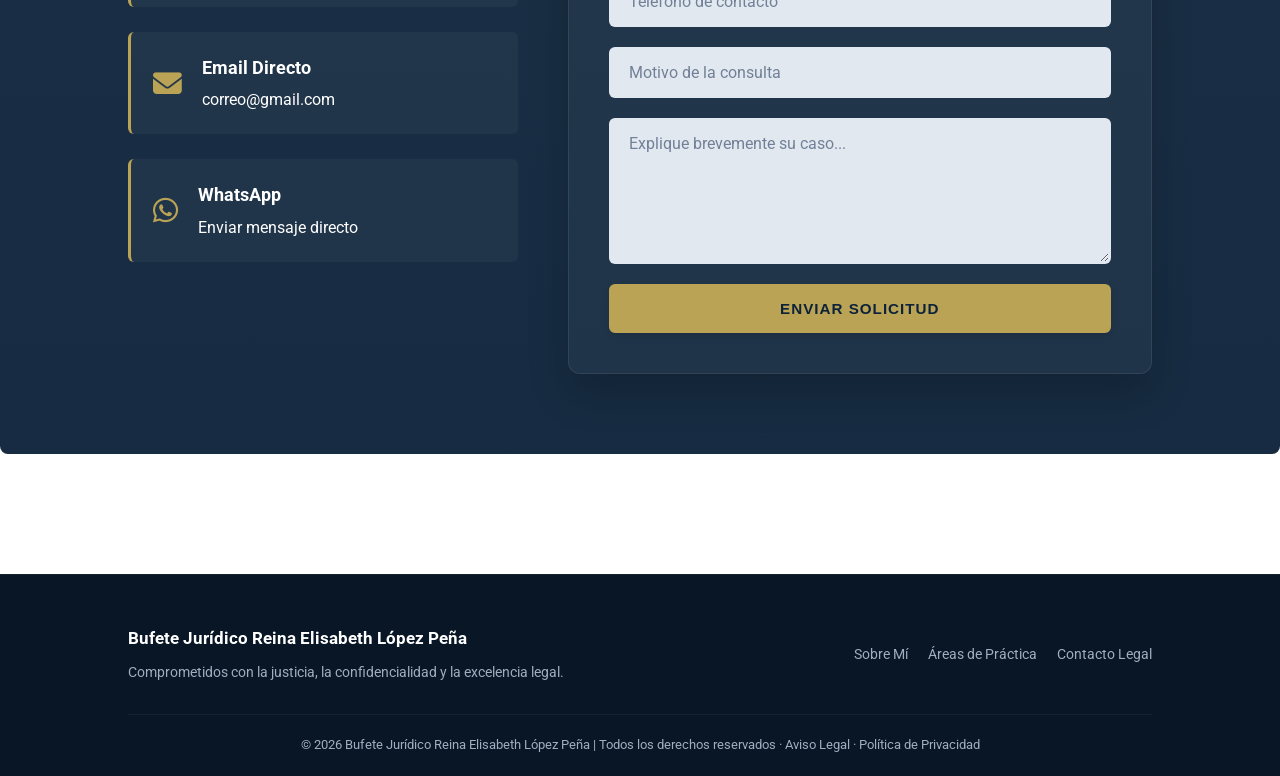
==== commit 28237f07: "Correct HTML structure and logo image source Fixed HTML structure and corrected logo image source." ====
--- a/index.html
+++ b/index.html
@@ -19,7 +19,7 @@
 
     <nav>
         <div class="logo">
-            <img src="img/logo_Reina_López.png" class="logo-img" alt="Logotipo Bufete Jurídico López Peña">
+            <img src="img/Logo_Reina_López.png" class="logo-img" alt="Logotipo Bufete Jurídico López Peña">
         </div>
 
         <ul class="nav-links" id="navLinks">
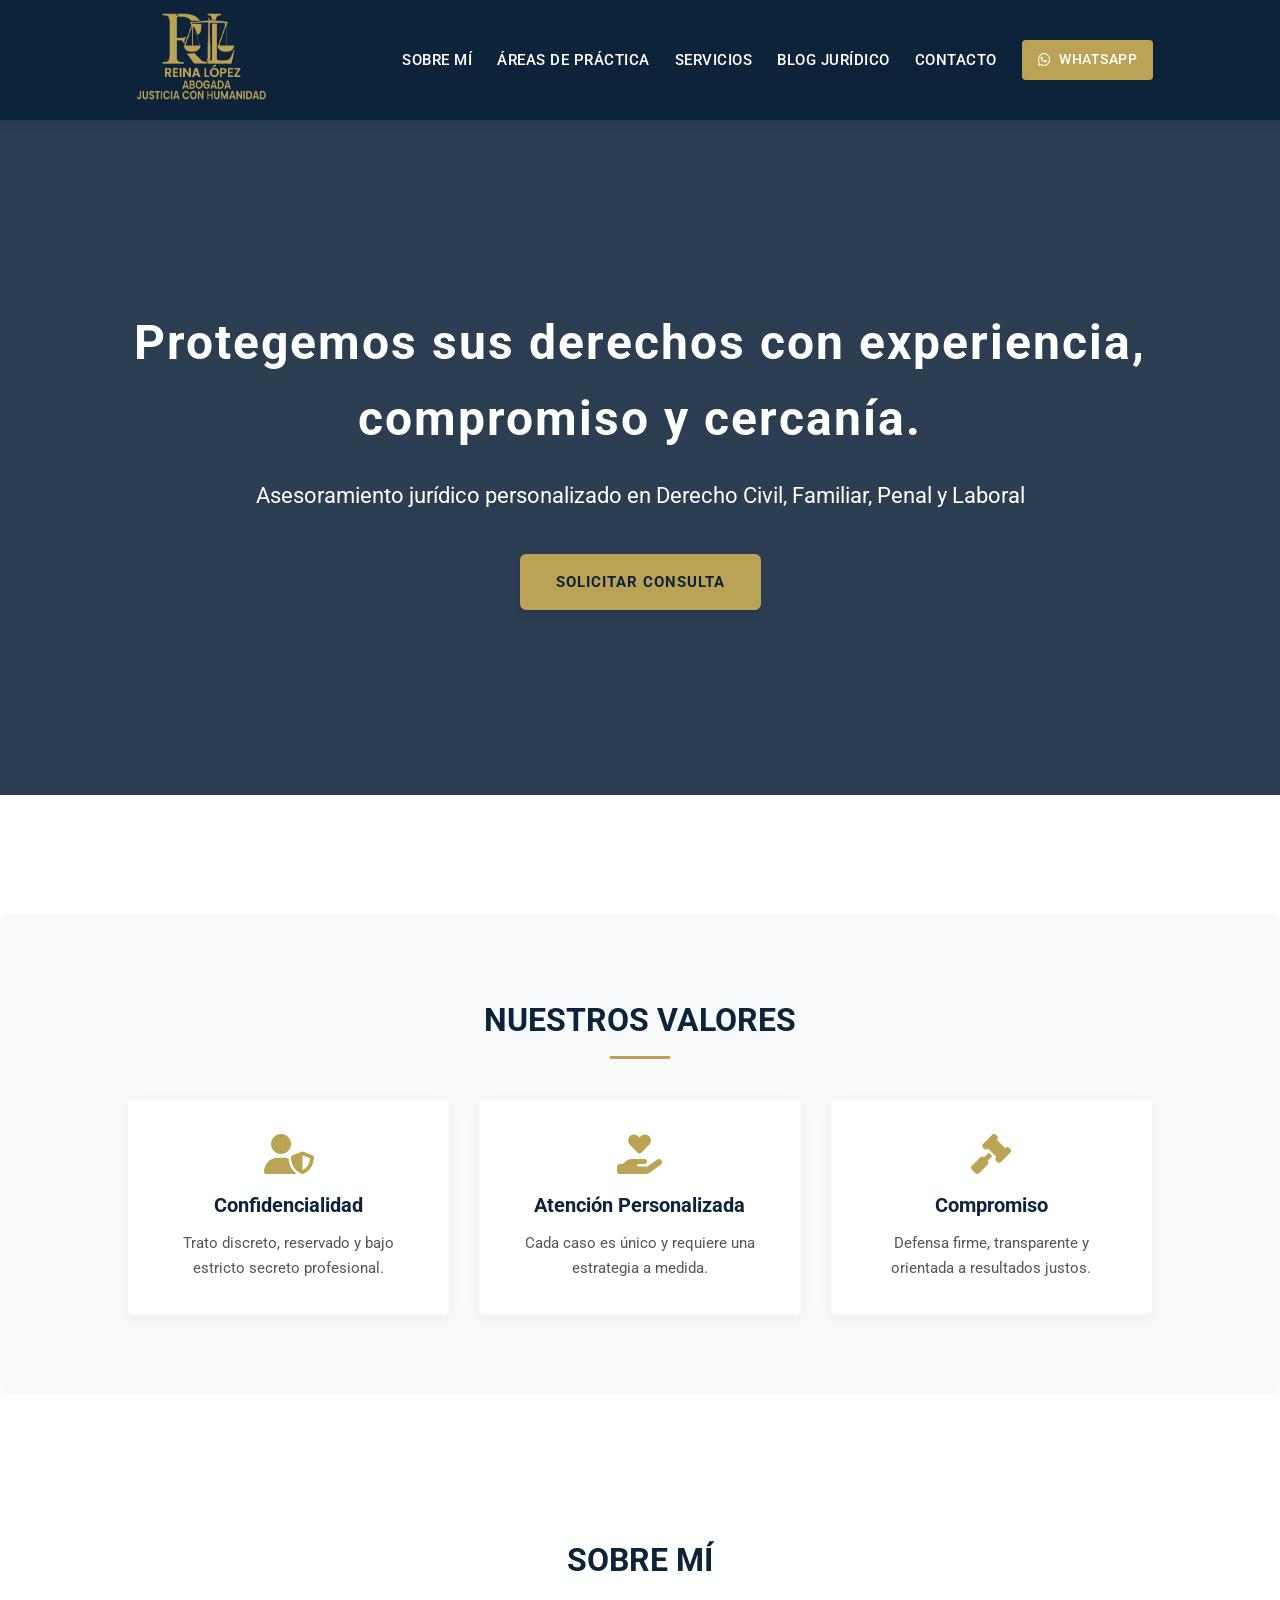
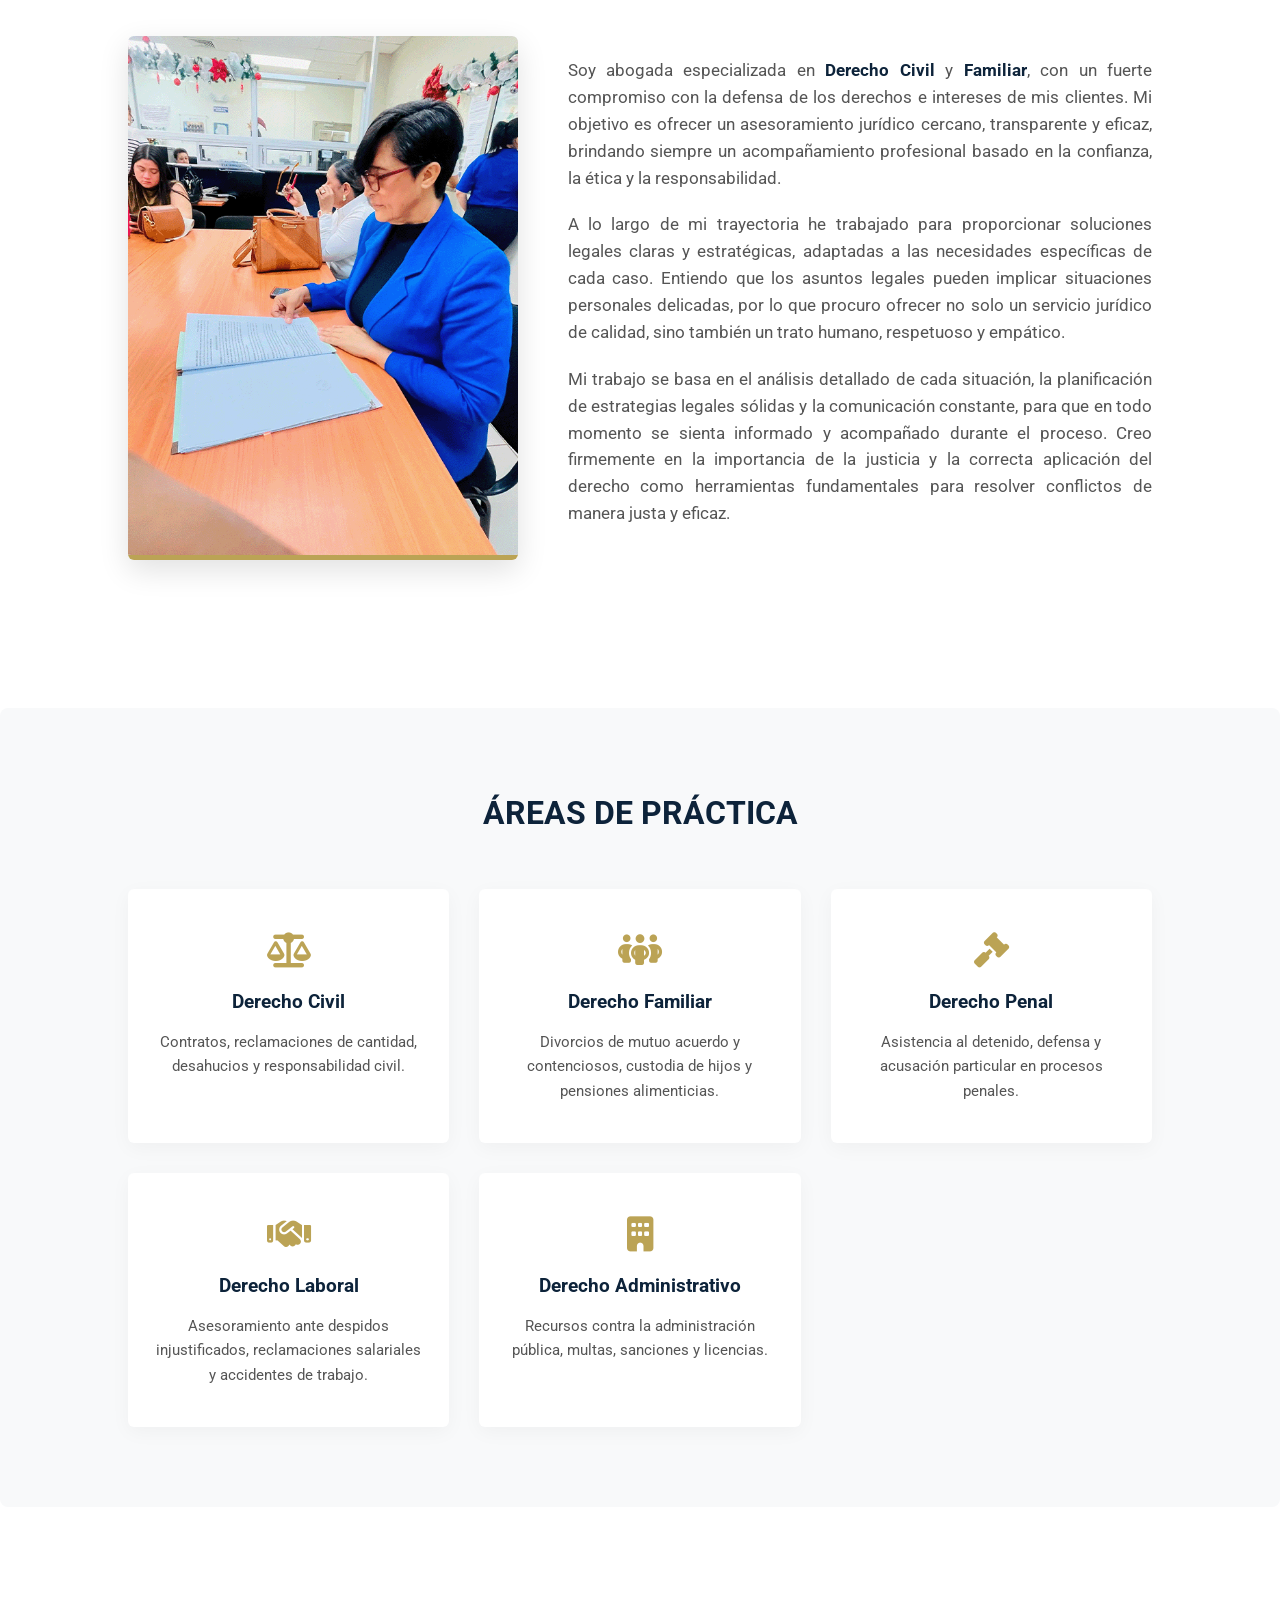
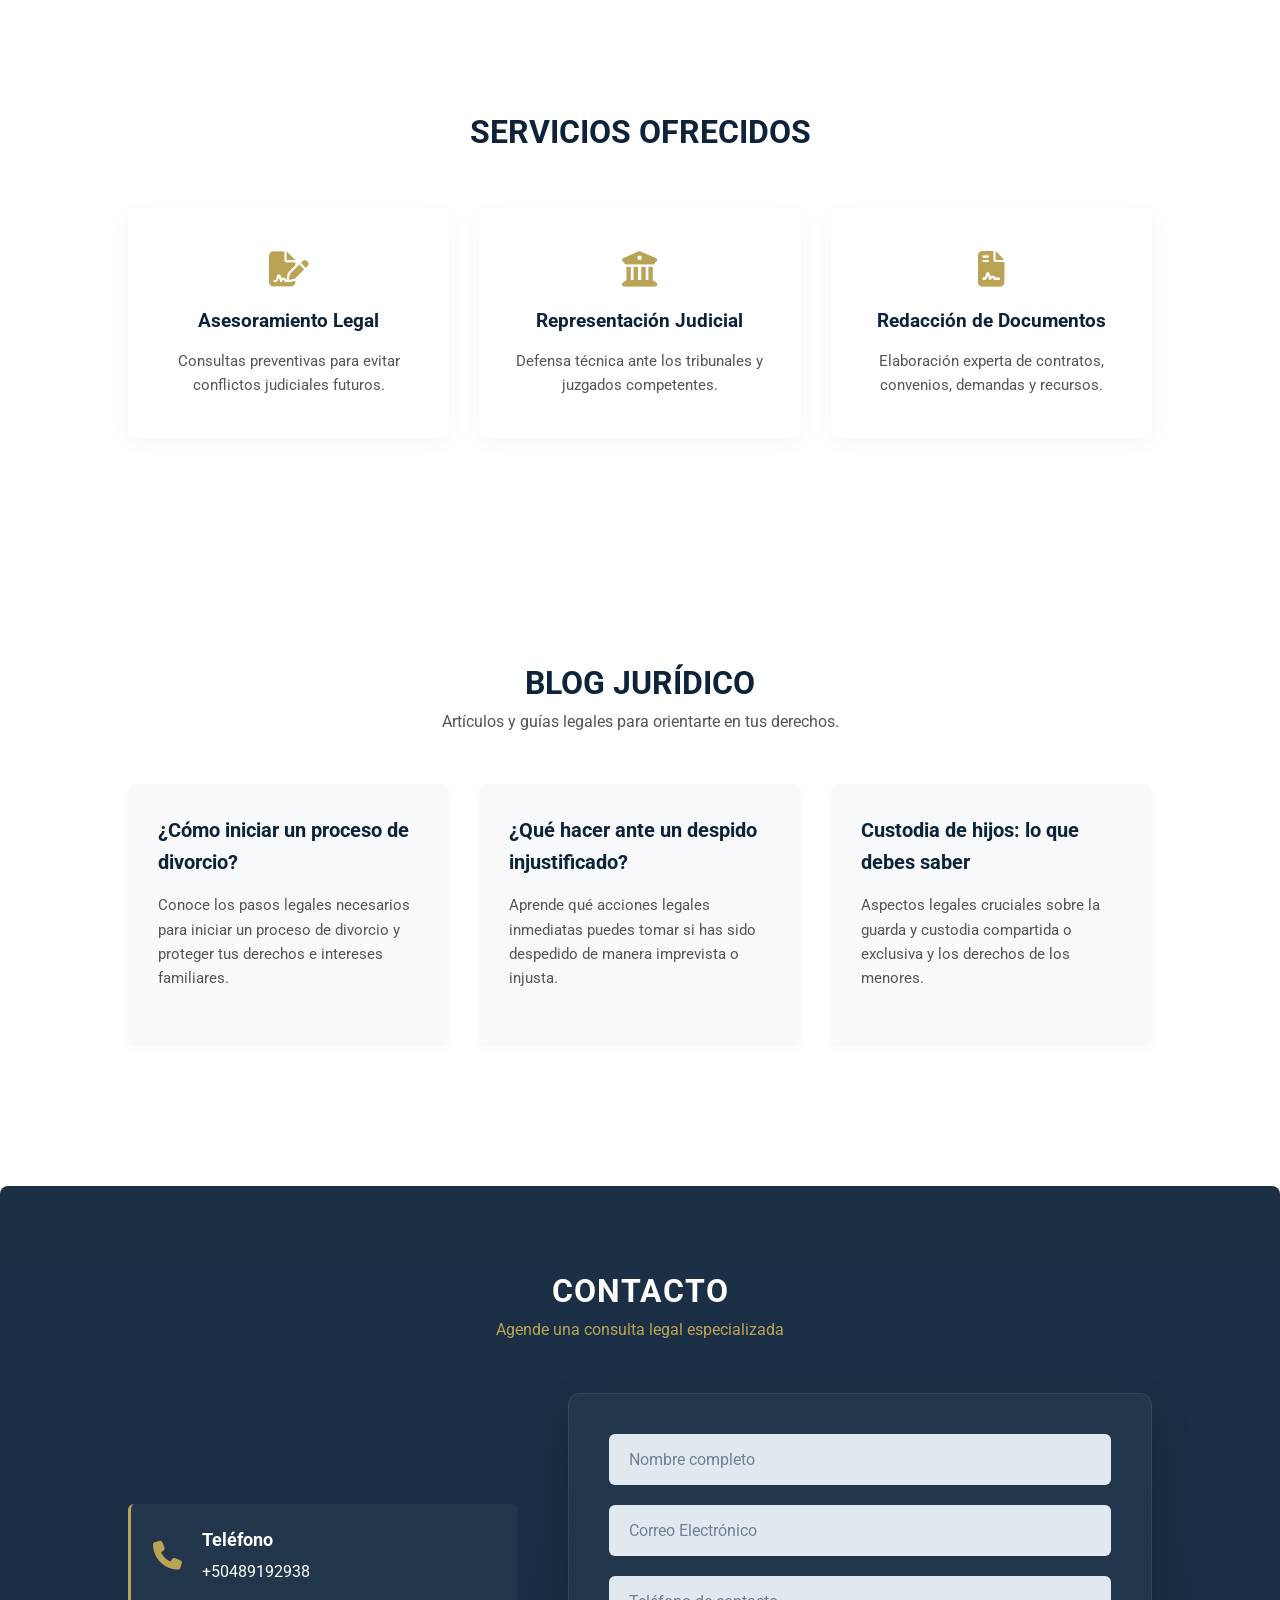
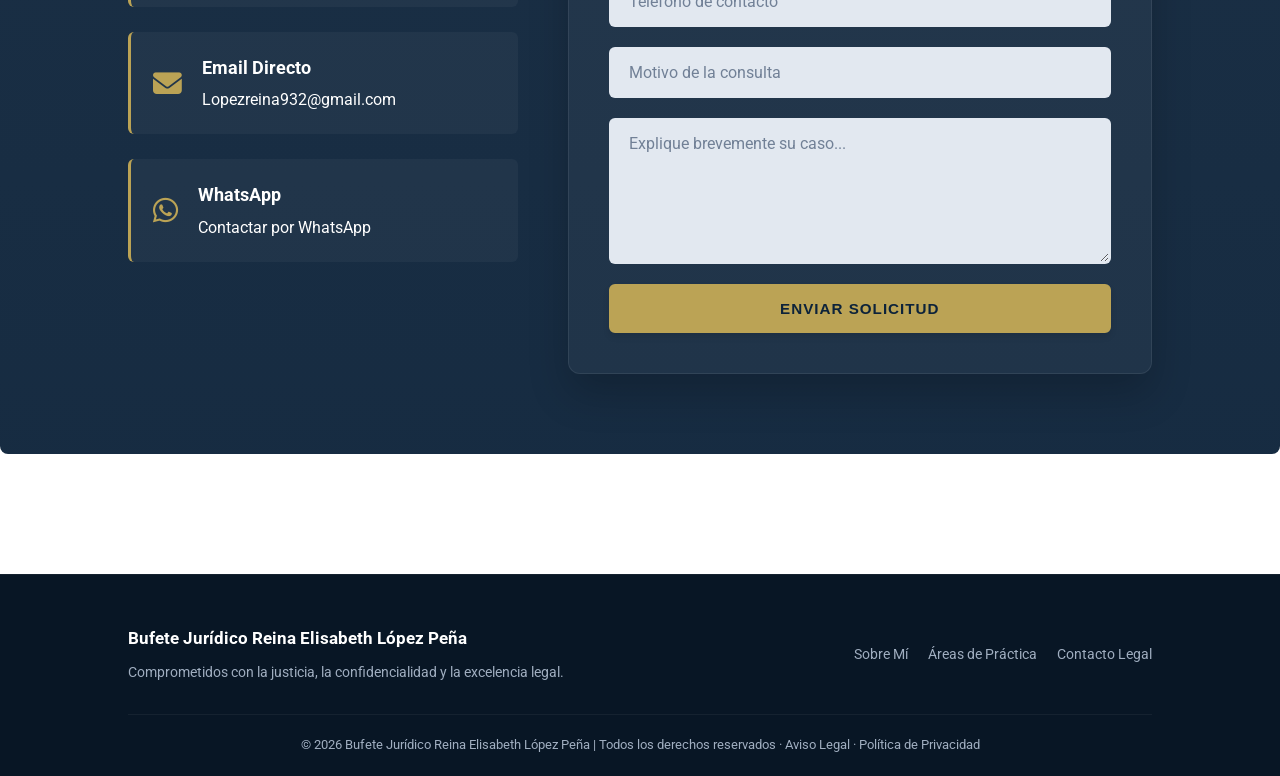
==== commit cf2c50b2: "Update index.html" ====
--- a/index.html
+++ b/index.html
@@ -180,7 +180,7 @@
                     <i class="fa-solid fa-envelope" aria-hidden="true"></i>
                     <div>
                         <h4>Email Directo</h4>
-                        <p><a href="mailto:correo@gmail.com">correo@gmail.com</a></p>
+                        <p><a href="mailto:correo@gmail.com">Lopezreina932@gmail.com</a></p>
                     </div>
                 </div>
 
@@ -188,7 +188,7 @@
                     <i class="fa-brands fa-whatsapp" aria-hidden="true"></i>
                     <div>
                         <h4>WhatsApp</h4>
-                        <p><a href="https://wa.me/50489192938" target="_blank" rel="noopener">Enviar mensaje directo</a></p>
+                        <p><a href="https://wa.me/50489192938" target="_blank" rel="noopener">Contactar por WhatsApp</a></p>
                     </div>
                 </div>
             </div>
